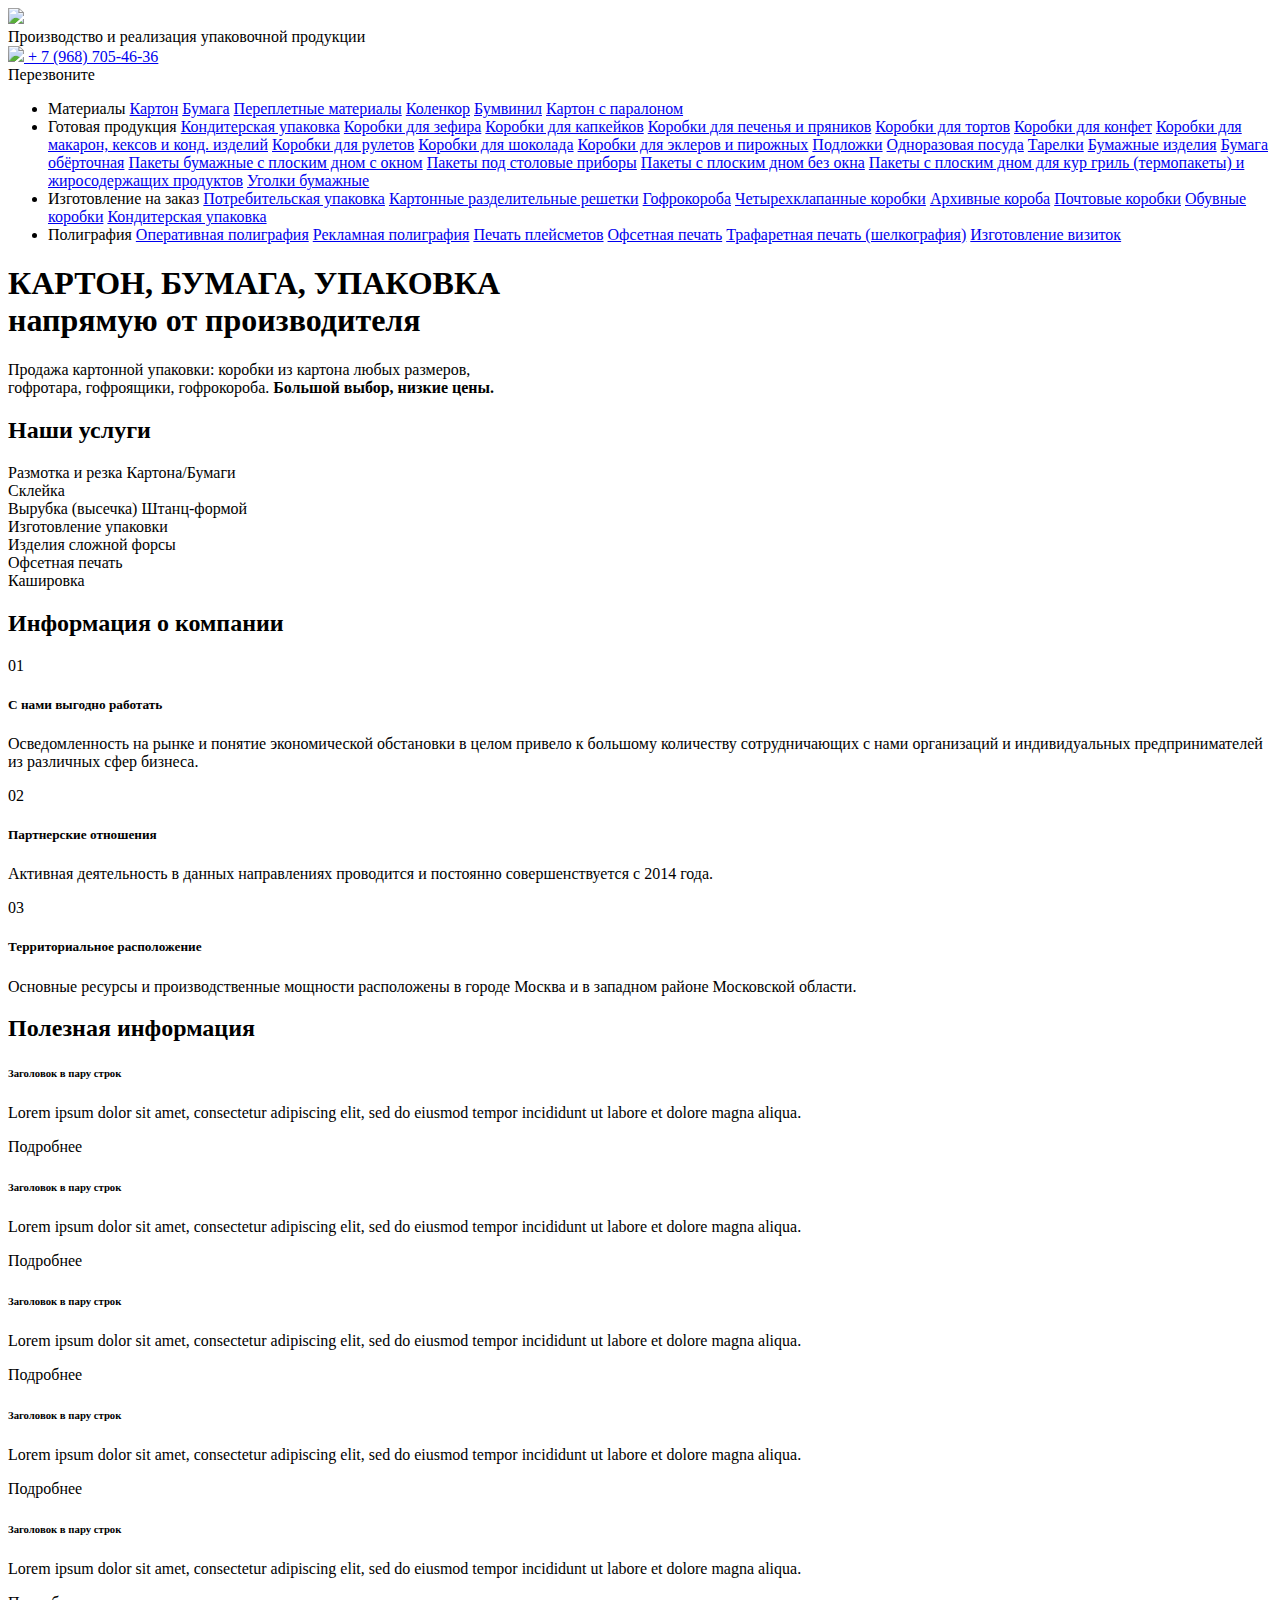
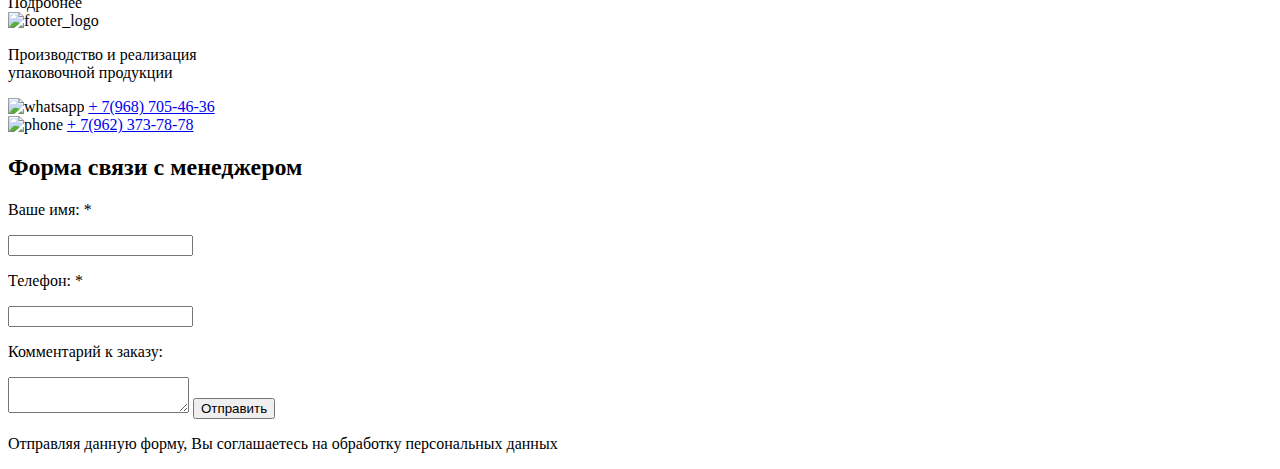
==== src/main/resources/templates/index.html @ d1f671bd "Merge remote-tracking branch 'origin/main' into main" ====
<!DOCTYPE html>
<html lang="en">
<head>
	<meta charset="UTF-8">
	<meta name="viewport" content="width=device-width, initial-scale=1.0">
	<meta name="description" content="Продажа картонной упаковки: коробки из картона любых размеров, гофротара, гофроящики, гофрокороба. Большой выбор, низкие цены.">
	<title>Картон, бумага, упаковка напрямую от производителя</title>
	<link rel="stylesheet" href="css/style.css">
	<link rel="shortcut icon" href="favicon.svg" type="image/x-icon">
	<link rel="icon" href="favicon.svg" type="image/x-icon">
	<link href="https://fonts.googleapis.com/css2?family=Roboto:wght@100;400;700&display=swap" rel="stylesheet">
</head>
<body>
<section class="main_page">
	<header>
		<div class="container flx">
			<div class="logo_box flx">
				<a href="/"><img src="images/logo.svg"></a>
				<div class="slogan">Производство и реализация упаковочной продукции</div>
			</div>
			<div class="burger">
			  <span></span>
			</div>
			<div class="head_contact flx">
				<a href="https://wa.me/+79687054636" class="wa_link">
					<div class="whatsapp_box flx">
						<img src="images/whatsapp.svg">
						<span>+ 7 (968) 705-46-36</span>
					</div>
				</a>
				</span>
				<span class="recall open_pop" data-id="manager">Перезвоните</span>
			</div>
		</div>
	</header>
	<nav class="menu">
		<div class="container flx">
			<ul>
				<li class="has_sub">
					Материалы
					<span class="sub_menu">
						<span class="sub_item"><a href="/catalog">Картон</a></span>
						<span class="sub_item"><a href="/catalog">Бумага</a></span>
						<span class="sub_item has_under">
							<a href="/catalog">Переплетные материалы</a>
							<span class="under_menu">
								<span class="under_item"><a href="/product">Коленкор</a></span>
								<span class="under_item"><a href="/product">Бумвинил</a></span>
								<span class="under_item"><a href="/product">Картон с паралоном</a></span>
							</span>
						</span>
					</span>
				</li>
				<li class="has_sub">
					Готовая продукция
					<span class="sub_menu">
						<span class="sub_item has_under">
							<a href="/catalog">Кондитерская упаковка</a>
							<span class="under_menu">
								<span class="under_item"><a href="/product">Коробки для зефира</a></span>
								<span class="under_item"><a href="/product">Коробки для капкейков</a></span>
								<span class="under_item"><a href="/product">Коробки для печенья и пряников</a></span>
								<span class="under_item"><a href="/product">Коробки для тортов</a></span>
								<span class="under_item"><a href="/product">Коробки для конфет</a></span>
								<span class="under_item"><a href="/product">Коробки для макарон, кексов и конд. изделий</a></span>
								<span class="under_item"><a href="/product">Коробки для рулетов</a></span>
								<span class="under_item"><a href="/product">Коробки для шоколада</a></span>
								<span class="under_item"><a href="/product">Коробки для эклеров и пирожных</a></span>
								<span class="under_item"><a href="/product">Подложки</a></span>
							</span>
						</span>
						<span class="sub_item has_under">
							<a href="/catalog">Одноразовая посуда</a>
							<span class="under_menu">
								<span class="under_item"><a href="/product">Тарелки</a></span>
							</span>
						</span>
						<span class="sub_item has_under">
							<a href="/catalog">Бумажные изделия</a>
							<span class="under_menu">
								<span class="under_item"><a href="/product">Бумага обёрточная</a></span>
								<span class="under_item"><a href="/product">Пакеты бумажные с плоским дном с окном</a></span>
								<span class="under_item"><a href="/product">Пакеты под столовые приборы</a></span>
								<span class="under_item"><a href="/product">Пакеты с плоским дном без окна</a></span>
								<span class="under_item"><a href="/product">Пакеты с плоским дном для кур гриль (термопакеты) и жиросодержащих продуктов</a></span>
								<span class="under_item"><a href="/product">Уголки бумажные</a></span>
							</span>
						</span>
					</span>
				</li>
				<li class="has_sub">
					Изготовление на заказ
					<span class="sub_menu">
						<span class="sub_item"><a href="/product">Потребительская упаковка</a></span>
						<span class="sub_item"><a href="/product">Картонные разделительные решетки</a></span>
						<span class="sub_item has_under">
							<a href="/">Гофрокороба</a>
							<span class="under_menu">
								<span class="under_item"><a href="/product">Четырехклапанные коробки</a></span>
								<span class="under_item"><a href="/product">Архивные короба</a></span>
								<span class="under_item"><a href="/product">Почтовые коробки</a></span>
								<span class="under_item"><a href="/product">Обувные коробки</a></span>
							</span>
						</span>
						<span class="sub_item"><a href="/product">Кондитерская упаковка</a></span>
					</span>
				</li>
				<li class="has_sub">
					Полиграфия
					<span class="sub_menu">
						<span class="sub_item"><a href="/product">Оперативная полиграфия</a></span>
						<span class="sub_item"><a href="/product">Рекламная полиграфия</a></span>
						<span class="sub_item"><a href="/product">Печать плейсметов</a></span>
						<span class="sub_item"><a href="/product">Офсетная печать</a></span>
						<span class="sub_item"><a href="/product">Трафаретная печать (шелкография)</a></span>
						<span class="sub_item"><a href="/product">Изготовление визиток</a></span>
					</span>
				</li>
			</ul>
		</div>
	</nav>
	<div class="first_screen" >
		<div id="scene">
			<div class="green_grad" data-depth="0.05"></div>
			<div class="boxes bgi" data-depth="0.15"></div>
		</div>
		<div class="container">
			<h1>КАРТОН, БУМАГА, УПАКОВКА <br>напрямую от производителя</h1>
			<p>Продажа картонной упаковки: коробки из картона любых размеров, <br> гофротара, гофроящики, гофрокороба. <b>Большой выбор, низкие цены.</b></p>
		</div>
	</div>
</section>
<section class="serv_sec">
	<div class="container">
		<h2>Наши <b>услуги</b></h2>
		<div class="serv_list">
			<div class="item open_pop" id="razmotka">Размотка и резка Картона/Бумаги</div>
			<div class="item open_pop" id="skleika">Склейка</div>
			<div class="item open_pop" id="virubka">Вырубка (высечка) Штанц-формой</div>
			<div class="item open_pop" id="upakovka">Изготовление упаковки</div>
			<div class="item open_pop" id="izdelia">Изделия сложной форсы</div>
			<div class="item open_pop" id="offset">Офсетная печать</div>
			<div class="item open_pop" id="kashirovka">Кашировка</div>
		</div>
	</div>
</section>
<section class="info_sec">
	<div class="container">
		<h2>Информация <b>о компании</b></h2>
		<div class="num_list flx">
			<div class="item">
				<div class="num">01</div>
				<h5>С нами выгодно работать</h5>
				<p>Осведомленность на рынке и понятие экономической обстановки в целом привело к большому количеству сотрудничающих с нами организаций и индивидуальных предпринимателей из различных сфер бизнеса.</p>
			</div>
			<div class="item">
				<div class="num">02</div>
				<h5>Партнерские отношения</h5>
				<p>Активная деятельность в данных направлениях проводится и постоянно совершенствуется с 2014 года.</p>
			</div>
			<div class="item">
				<div class="num">03</div>
				<h5>Территориальное расположение</h5>
				<p>Основные ресурсы и производственные мощности расположены в городе Москва и в западном районе Московской области.</p>
			</div>
		</div>
	</div>
</section>
<section class="usefull">
	<div class="container">
		<h2>Полезная <b>информация</b></h2>
		<div class="blog_slider">
			<div class="item">
				<div class="post_bg" style="background-image: url(images/post_bg.jpg);">
					<h6>Заголовок в пару строк</h6>
				</div>
				<div class="post_text">
					<p>Lorem ipsum dolor sit amet, consectetur adipiscing elit, sed do eiusmod tempor incididunt ut labore et dolore magna aliqua.</p>
					<div class="btn black">Подробнее</div>
				</div>
			</div>
			<div class="item">
				<div class="post_bg" style="background-image: url(images/post_bg.jpg);">
					<h6>Заголовок в пару строк</h6>
				</div>
				<div class="post_text">
					<p>Lorem ipsum dolor sit amet, consectetur adipiscing elit, sed do eiusmod tempor incididunt ut labore et dolore magna aliqua.</p>
					<div class="btn black">Подробнее</div>
				</div>
			</div>
			<div class="item">
				<div class="post_bg" style="background-image: url(images/post_bg.jpg);">
					<h6>Заголовок в пару строк</h6>
				</div>
				<div class="post_text">
					<p>Lorem ipsum dolor sit amet, consectetur adipiscing elit, sed do eiusmod tempor incididunt ut labore et dolore magna aliqua.</p>
					<div class="btn black">Подробнее</div>
				</div>
			</div>
			<div class="item">
				<div class="post_bg" style="background-image: url(images/post_bg.jpg);">
					<h6>Заголовок в пару строк</h6>
				</div>
				<div class="post_text">
					<p>Lorem ipsum dolor sit amet, consectetur adipiscing elit, sed do eiusmod tempor incididunt ut labore et dolore magna aliqua.</p>
					<div class="btn black">Подробнее</div>
				</div>
			</div>
			<div class="item">
				<div class="post_bg" style="background-image: url(images/post_bg.jpg);">
					<h6>Заголовок в пару строк</h6>
				</div>
				<div class="post_text">
					<p>Lorem ipsum dolor sit amet, consectetur adipiscing elit, sed do eiusmod tempor incididunt ut labore et dolore magna aliqua.</p>
					<div class="btn black">Подробнее</div>
				</div>
			</div>
		</div>
	</div>
</section>
<footer>
	<div class="container flx">
		<div class="logo">
			<img src="images/footer_logo.svg" alt="footer_logo">
			<p>Производство и реализация <br>упаковочной продукции</p>
		</div>
		<div class="footer_phones">
			<div class="item">
				<img src="images/footer_whatsapp.svg" alt="whatsapp">
				<a href="https://wa.me/+79687054636">+ 7(968) 705-46-36</a>
			</div>
			<div class="item">
				<img src="images/footer_phone.svg" alt="phone">
				<a href="tel:+7(962)373-78-78">+ 7(962) 373-78-78</a>
			</div>
		</div>
	</div>
</footer>
<div class="popup_box" id="manager">
	<div class="popup">
		<div class="close_popup"></div>
		<form>
			<h2>Форма связи с менеджером</h2>
			<p>Ваше имя: <span class="red">*</span></p>
			<input type="text" name="user_name" required>
			<p>Телефон: <span class="red">*</span></p>
			<input type="tel" name="user_phone" required>
			<p>Комментарий к заказу:</p>
			<textarea></textarea>
			<button class="btn">Отправить</button>
			<p class="grey">Отправляя данную форму, Вы соглашаетесь на обработку персональных данных</p>
		</form>
	</div>
</div>
<script src="js/main.js"></script>
<script>
	var ww = $(window).width();
	if(ww > 1024){
		var scene = document.getElementById('scene');
		var parallaxInstance = new Parallax(scene);
	}
</script>
</body>
</html>
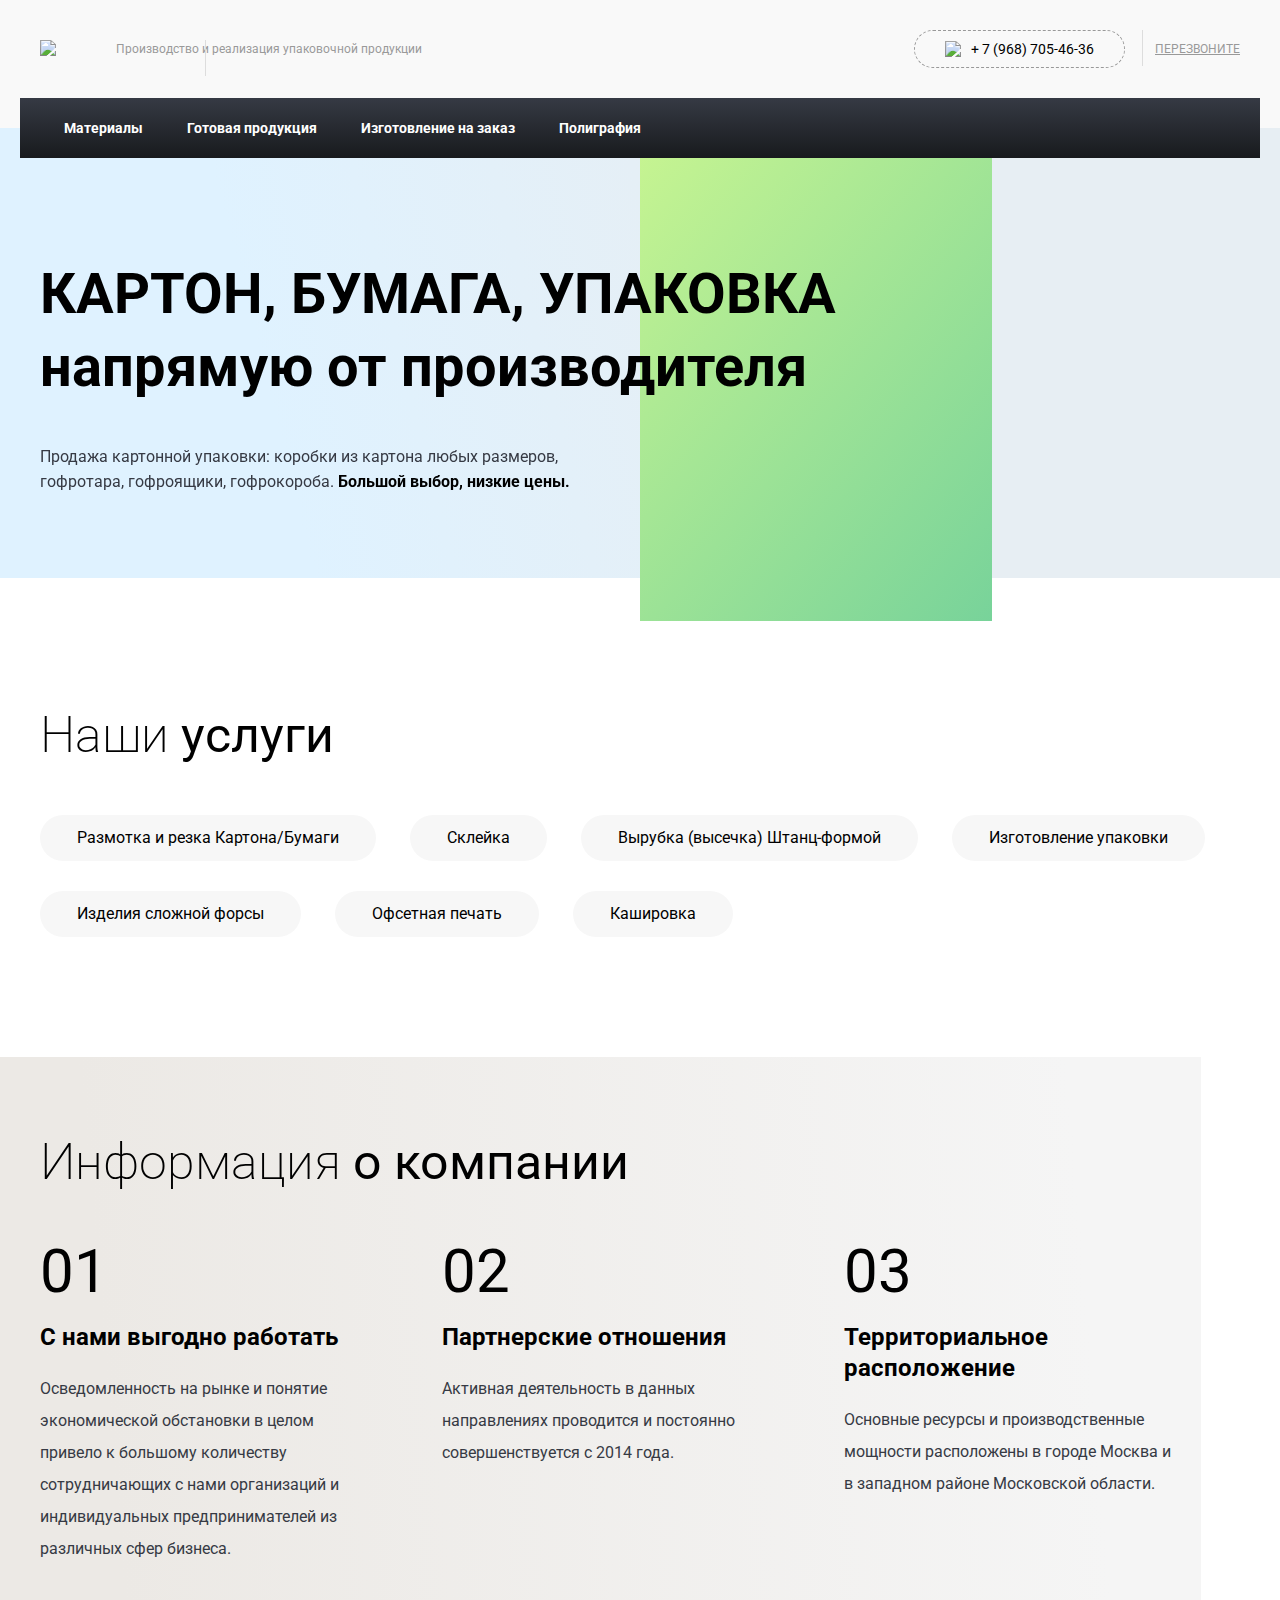
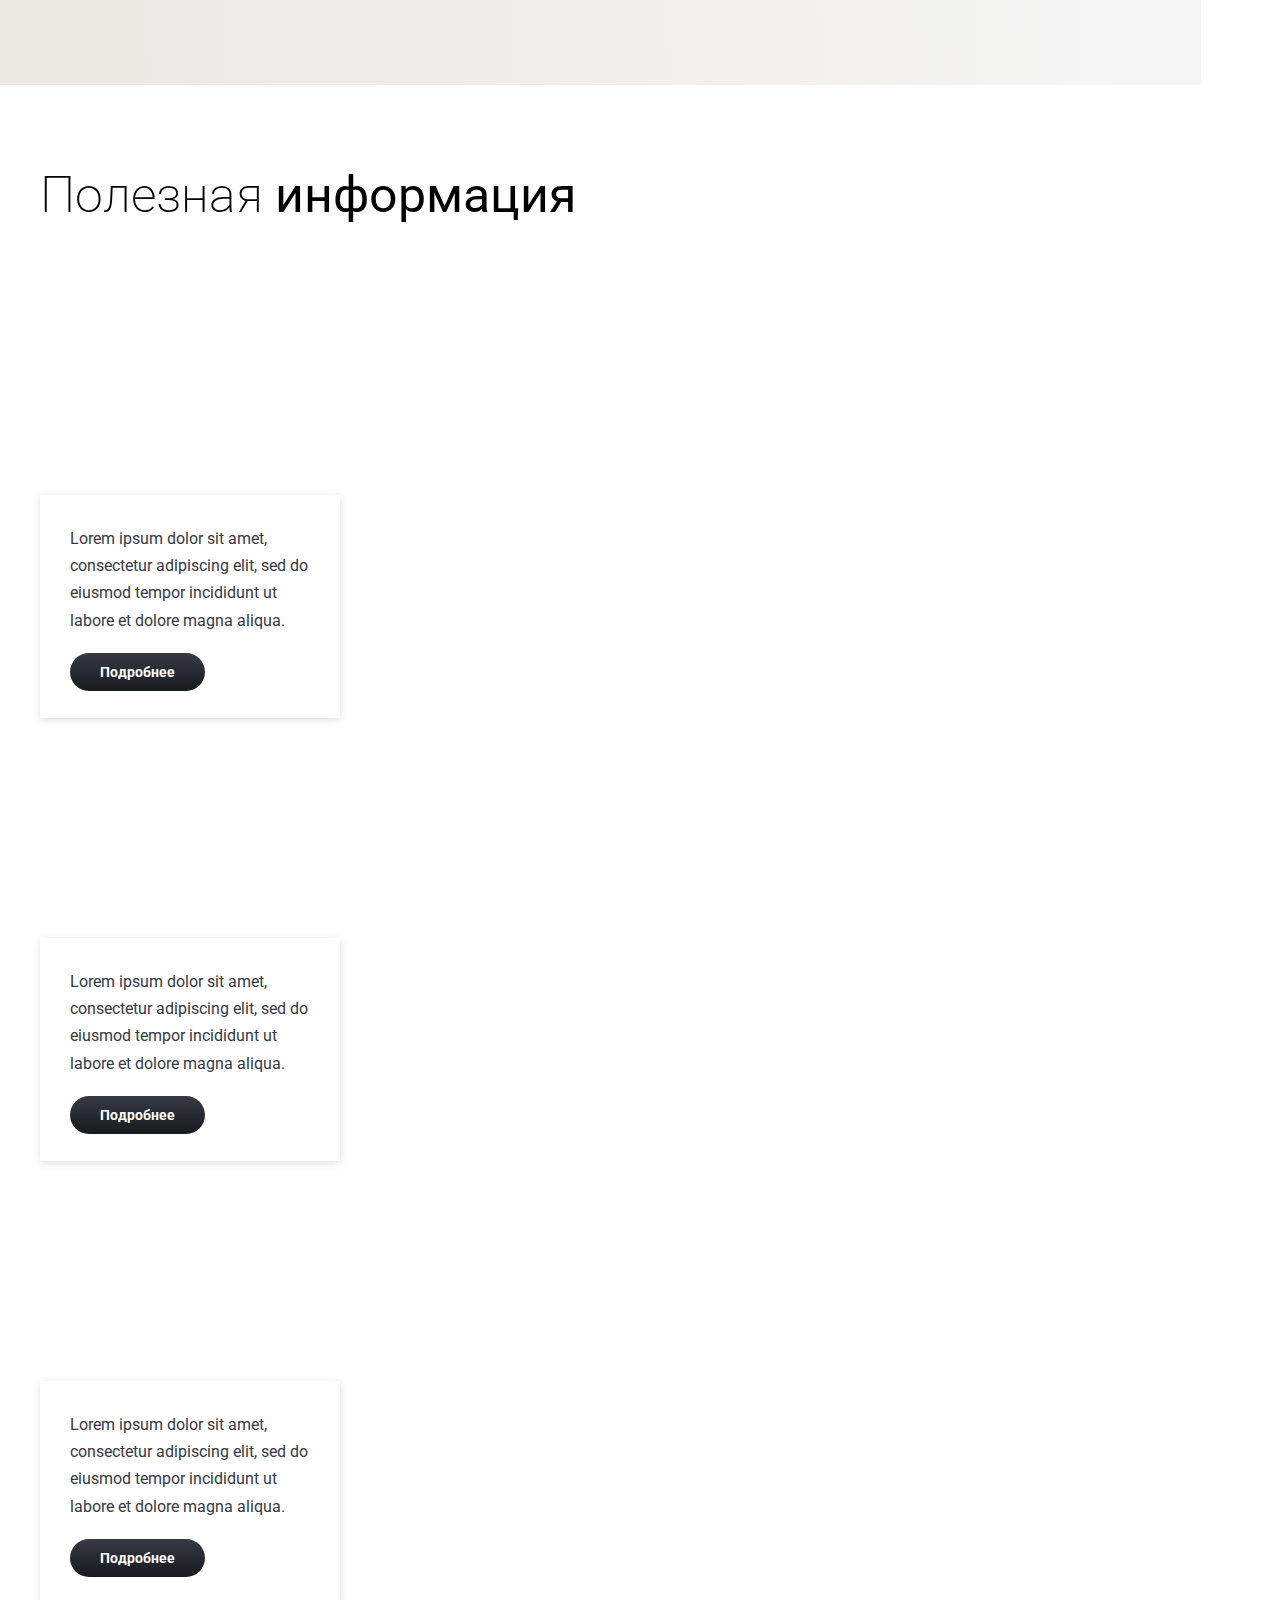
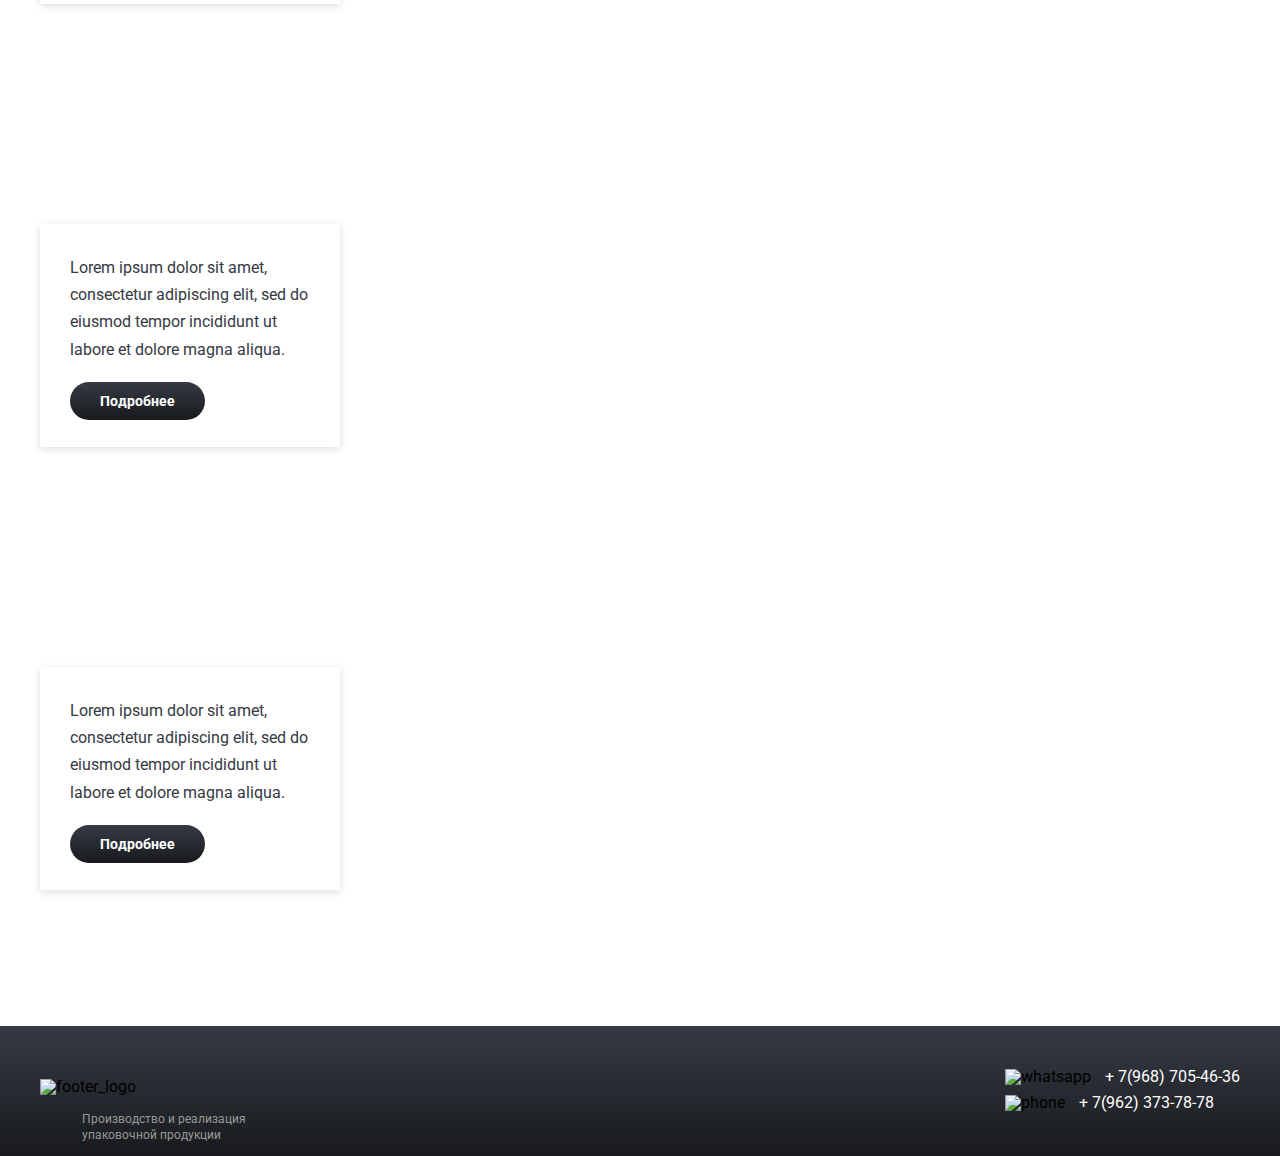
==== commit 3c286c8c: "Pre-Finish)" ====
--- a/src/main/resources/templates/index.html
+++ b/src/main/resources/templates/index.html
@@ -1,11 +1,11 @@
 <!DOCTYPE html>
-<html lang="en">
+<html lang="en" xmlns:th="http://www.thymeleaf.org">
 <head>
 	<meta charset="UTF-8">
 	<meta name="viewport" content="width=device-width, initial-scale=1.0">
 	<meta name="description" content="Продажа картонной упаковки: коробки из картона любых размеров, гофротара, гофроящики, гофрокороба. Большой выбор, низкие цены.">
 	<title>Картон, бумага, упаковка напрямую от производителя</title>
-	<link rel="stylesheet" href="css/style.css">
+	<link rel="stylesheet" href="../static/css/style.css" th:href="@{/css/style.css}">
 	<link rel="shortcut icon" href="favicon.svg" type="image/x-icon">
 	<link rel="icon" href="favicon.svg" type="image/x-icon">
 	<link href="https://fonts.googleapis.com/css2?family=Roboto:wght@100;400;700&display=swap" rel="stylesheet">
@@ -15,7 +15,7 @@
 	<header>
 		<div class="container flx">
 			<div class="logo_box flx">
-				<a href="/"><img src="images/logo.svg"></a>
+				<a href="/"><img src="../static/images/logo.svg"></a>
 				<div class="slogan">Производство и реализация упаковочной продукции</div>
 			</div>
 			<div class="burger">
@@ -24,7 +24,7 @@
 			<div class="head_contact flx">
 				<a href="https://wa.me/+79687054636" class="wa_link">
 					<div class="whatsapp_box flx">
-						<img src="images/whatsapp.svg">
+						<img src="../static/images/whatsapp.svg">
 						<span>+ 7 (968) 705-46-36</span>
 					</div>
 				</a>
@@ -39,14 +39,14 @@
 				<li class="has_sub">
 					Материалы
 					<span class="sub_menu">
-						<span class="sub_item"><a href="/catalog">Картон</a></span>
-						<span class="sub_item"><a href="/catalog">Бумага</a></span>
-						<span class="sub_item has_under">
-							<a href="/catalog">Переплетные материалы</a>
-							<span class="under_menu">
-								<span class="under_item"><a href="/product">Коленкор</a></span>
-								<span class="under_item"><a href="/product">Бумвинил</a></span>
-								<span class="under_item"><a href="/product">Картон с паралоном</a></span>
+						<span class="sub_item"><a href="/product/Картон">Картон</a></span>
+						<span class="sub_item"><a href="/product/Бумага">Бумага</a></span>
+						<span class="sub_item has_under">
+							<a href="/product/Переплетеные_материалы">Переплетные материалы</a>
+							<span class="under_menu">
+								<span class="under_item"><a href="/product/Переплетеные_материалы/Кленкор">Коленкор</a></span>
+								<span class="under_item"><a href="/product/Переплетеные_материалы/Бумвинил">Бумвинил</a></span>
+								<span class="under_item"><a href="/product/Переплетеные_материалы/Картон_с_паралоном">Картон с паралоном</a></span>
 							</span>
 						</span>
 					</span>
@@ -55,9 +55,9 @@
 					Готовая продукция
 					<span class="sub_menu">
 						<span class="sub_item has_under">
-							<a href="/catalog">Кондитерская упаковка</a>
-							<span class="under_menu">
-								<span class="under_item"><a href="/product">Коробки для зефира</a></span>
+							<a href="/product/Кондитерская_упаковка">Кондитерская упаковка</a>
+							<span class="under_menu">
+								<span class="under_item"><a href="/product/Кондитерская_упаковка/Коробки_для_зефира">Коробки для зефира</a></span>
 								<span class="under_item"><a href="/product">Коробки для капкейков</a></span>
 								<span class="under_item"><a href="/product">Коробки для печенья и пряников</a></span>
 								<span class="under_item"><a href="/product">Коробки для тортов</a></span>
@@ -252,7 +252,7 @@
 		</form>
 	</div>
 </div>
-<script src="js/main.js"></script>
+<script src="../static/js/main.js" th:src="@{/js/main.js}"></script>
 <script>
 	var ww = $(window).width();
 	if(ww > 1024){
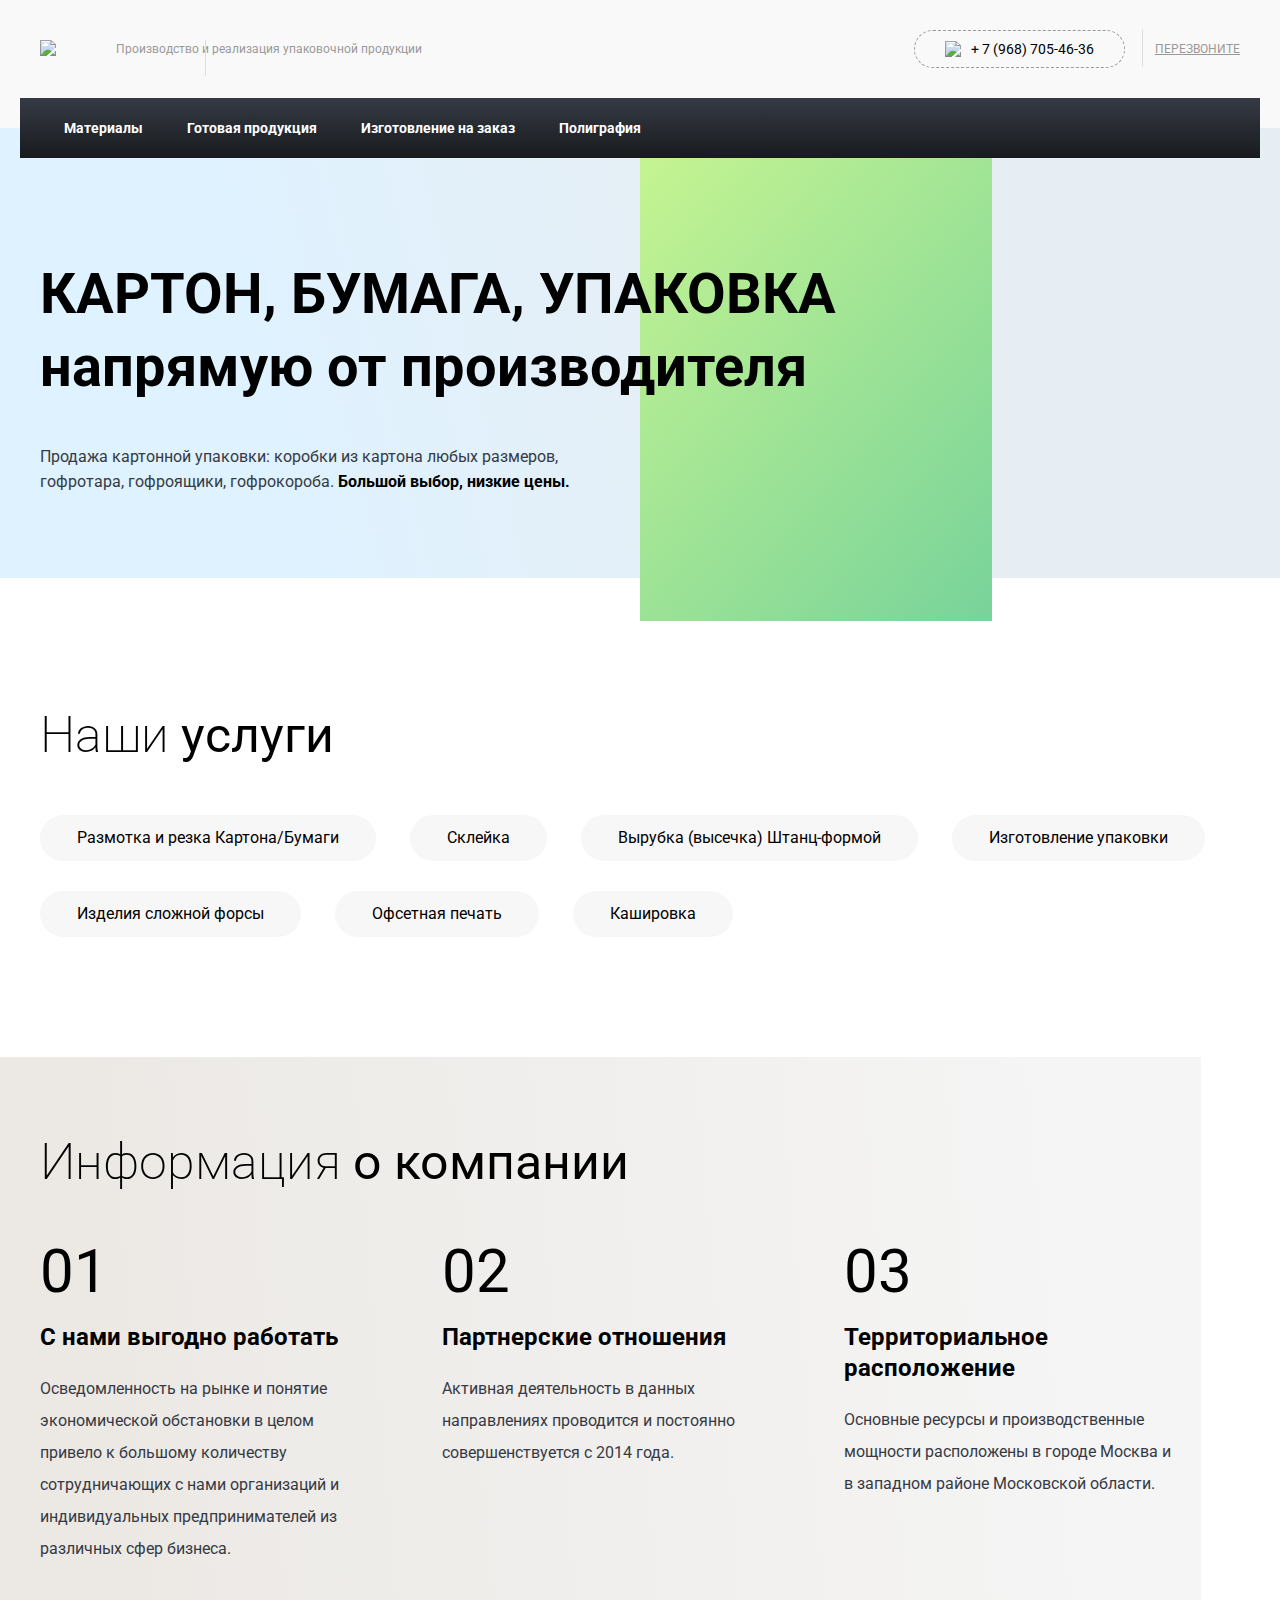
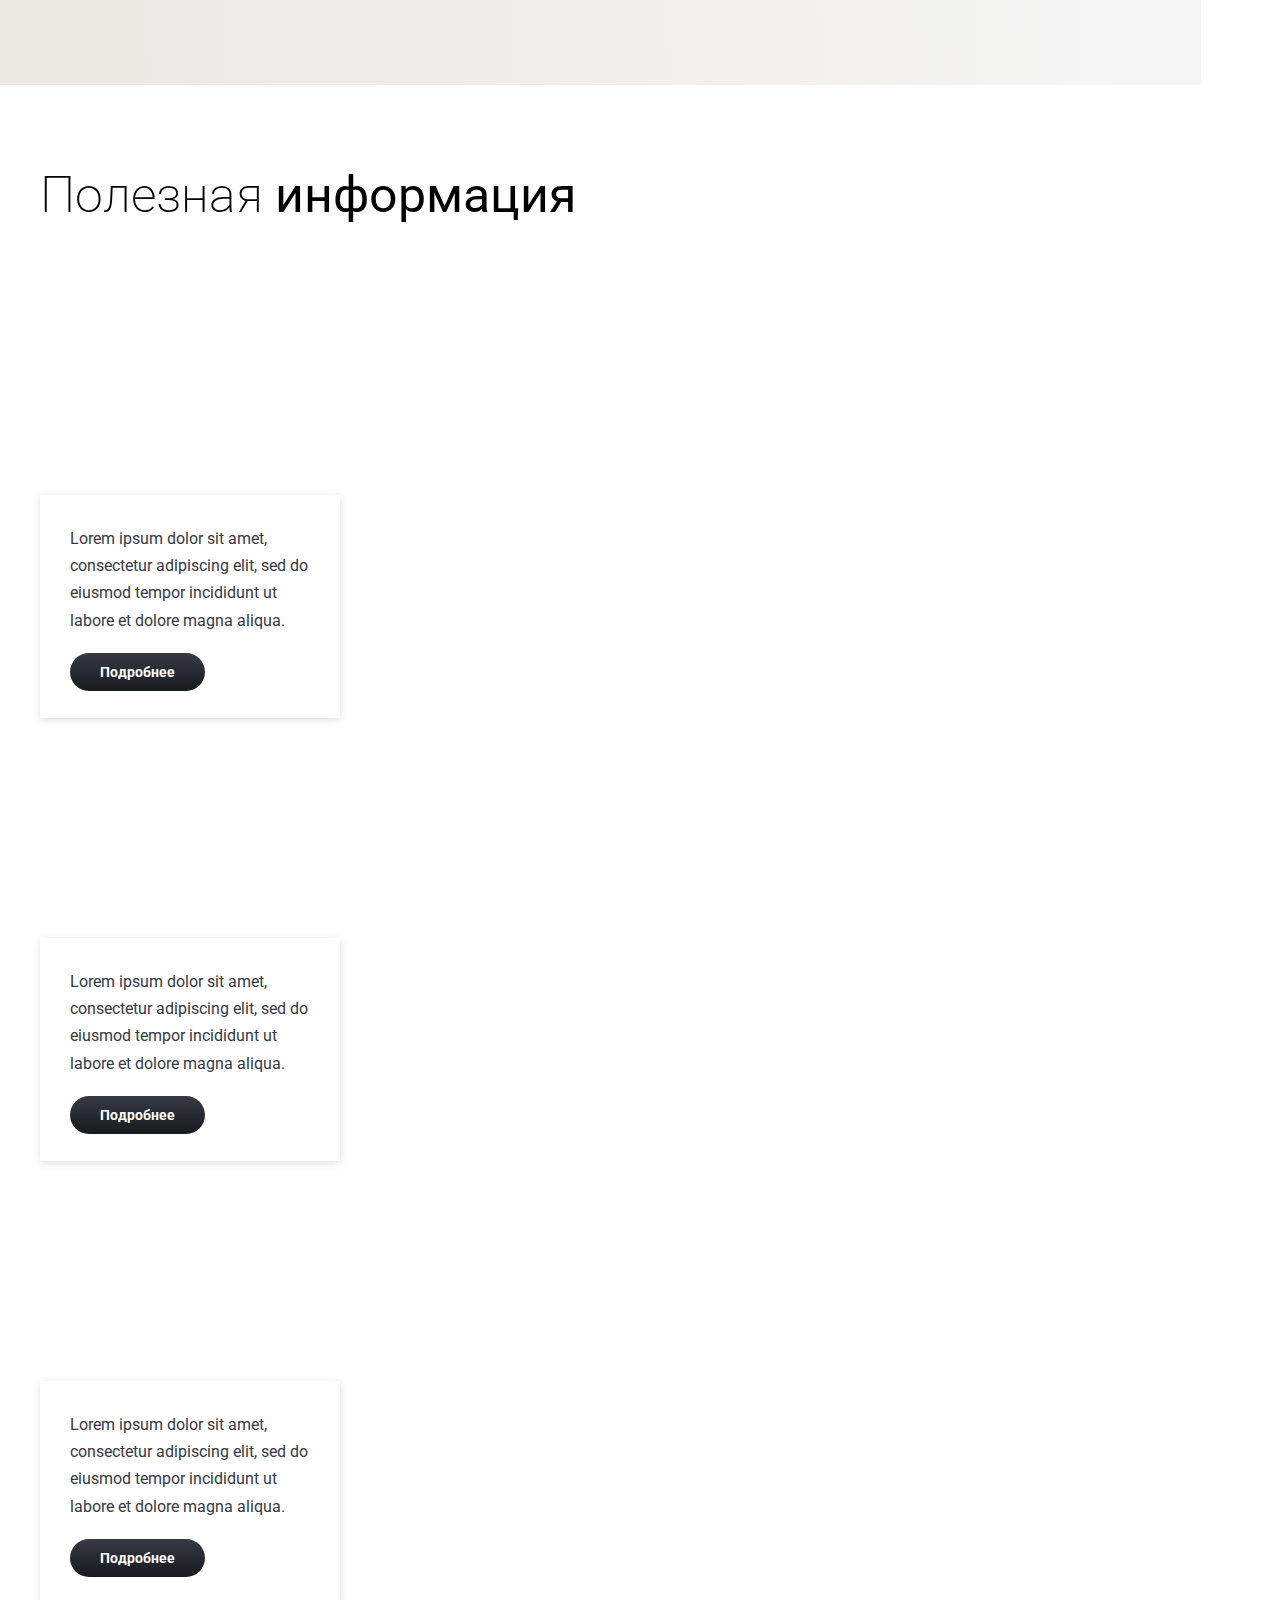
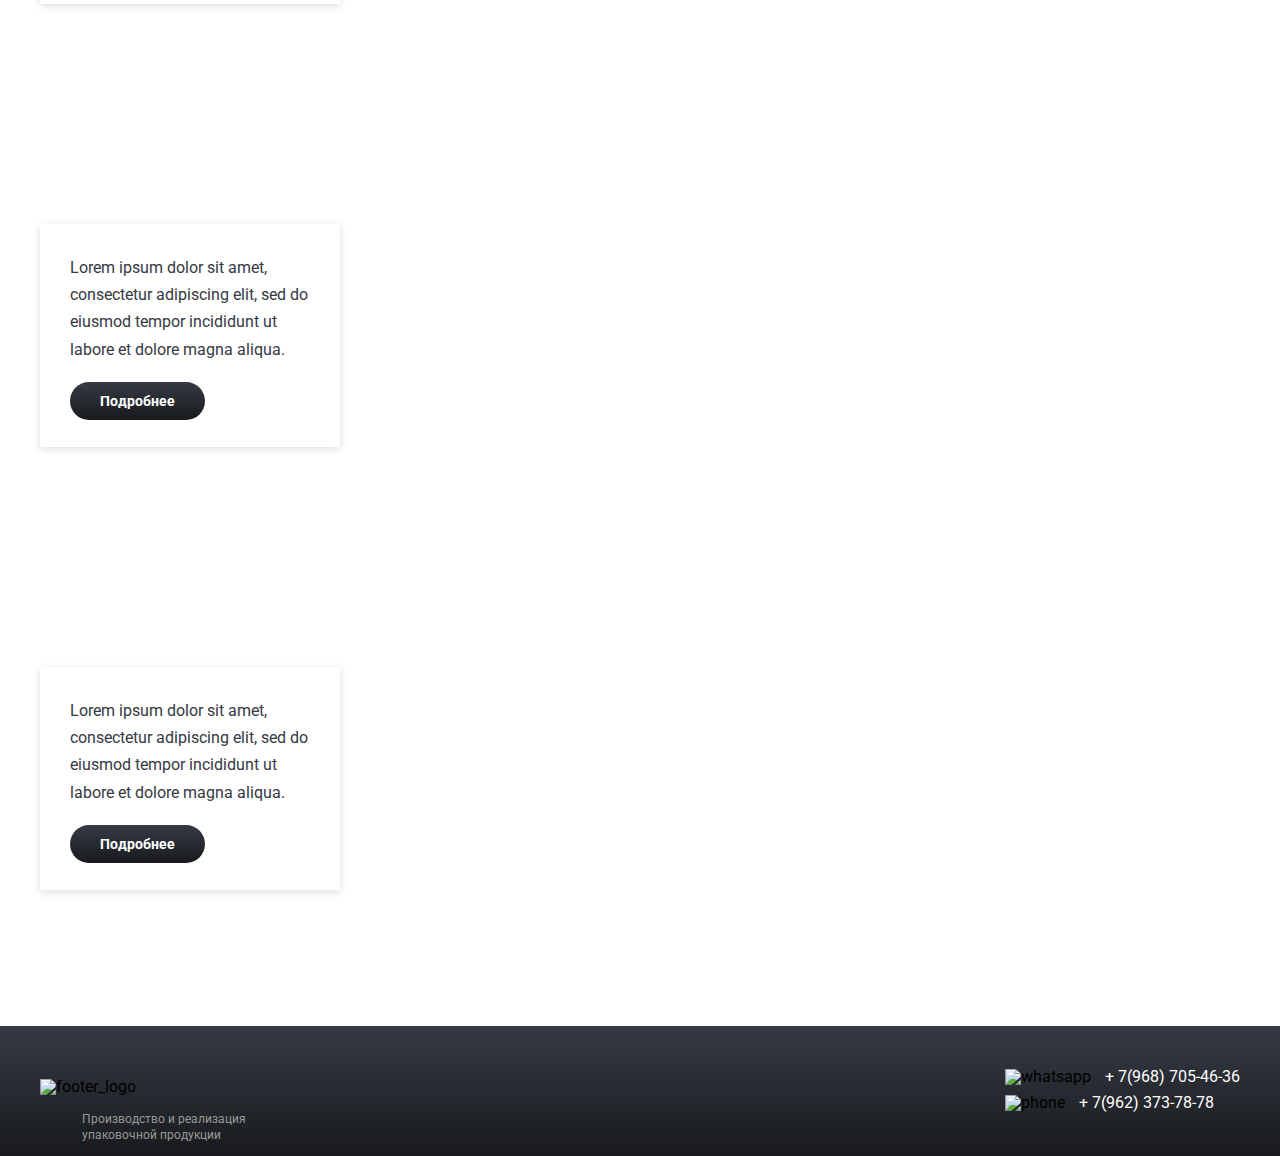
==== commit a46b180c: "Update js news" ====
--- a/src/main/resources/templates/index.html
+++ b/src/main/resources/templates/index.html
@@ -39,7 +39,7 @@
 				<li class="has_sub">
 					Материалы
 					<span class="sub_menu">
-						<span class="sub_item"><a href="/product/Картон">Картон</a></span>
+						<span class="sub_item"><a href="/categories/karton">Картон</a></span>
 						<span class="sub_item"><a href="/product/Бумага">Бумага</a></span>
 						<span class="sub_item has_under">
 							<a href="/product/Переплетеные_материалы">Переплетные материалы</a>
@@ -252,7 +252,8 @@
 		</form>
 	</div>
 </div>
-<script src="../static/js/main.js" th:src="@{/js/main.js}"></script>
+<script src="js/main.js"></script>
+<script src="js/jwt/news.js"></script>
 <script>
 	var ww = $(window).width();
 	if(ww > 1024){
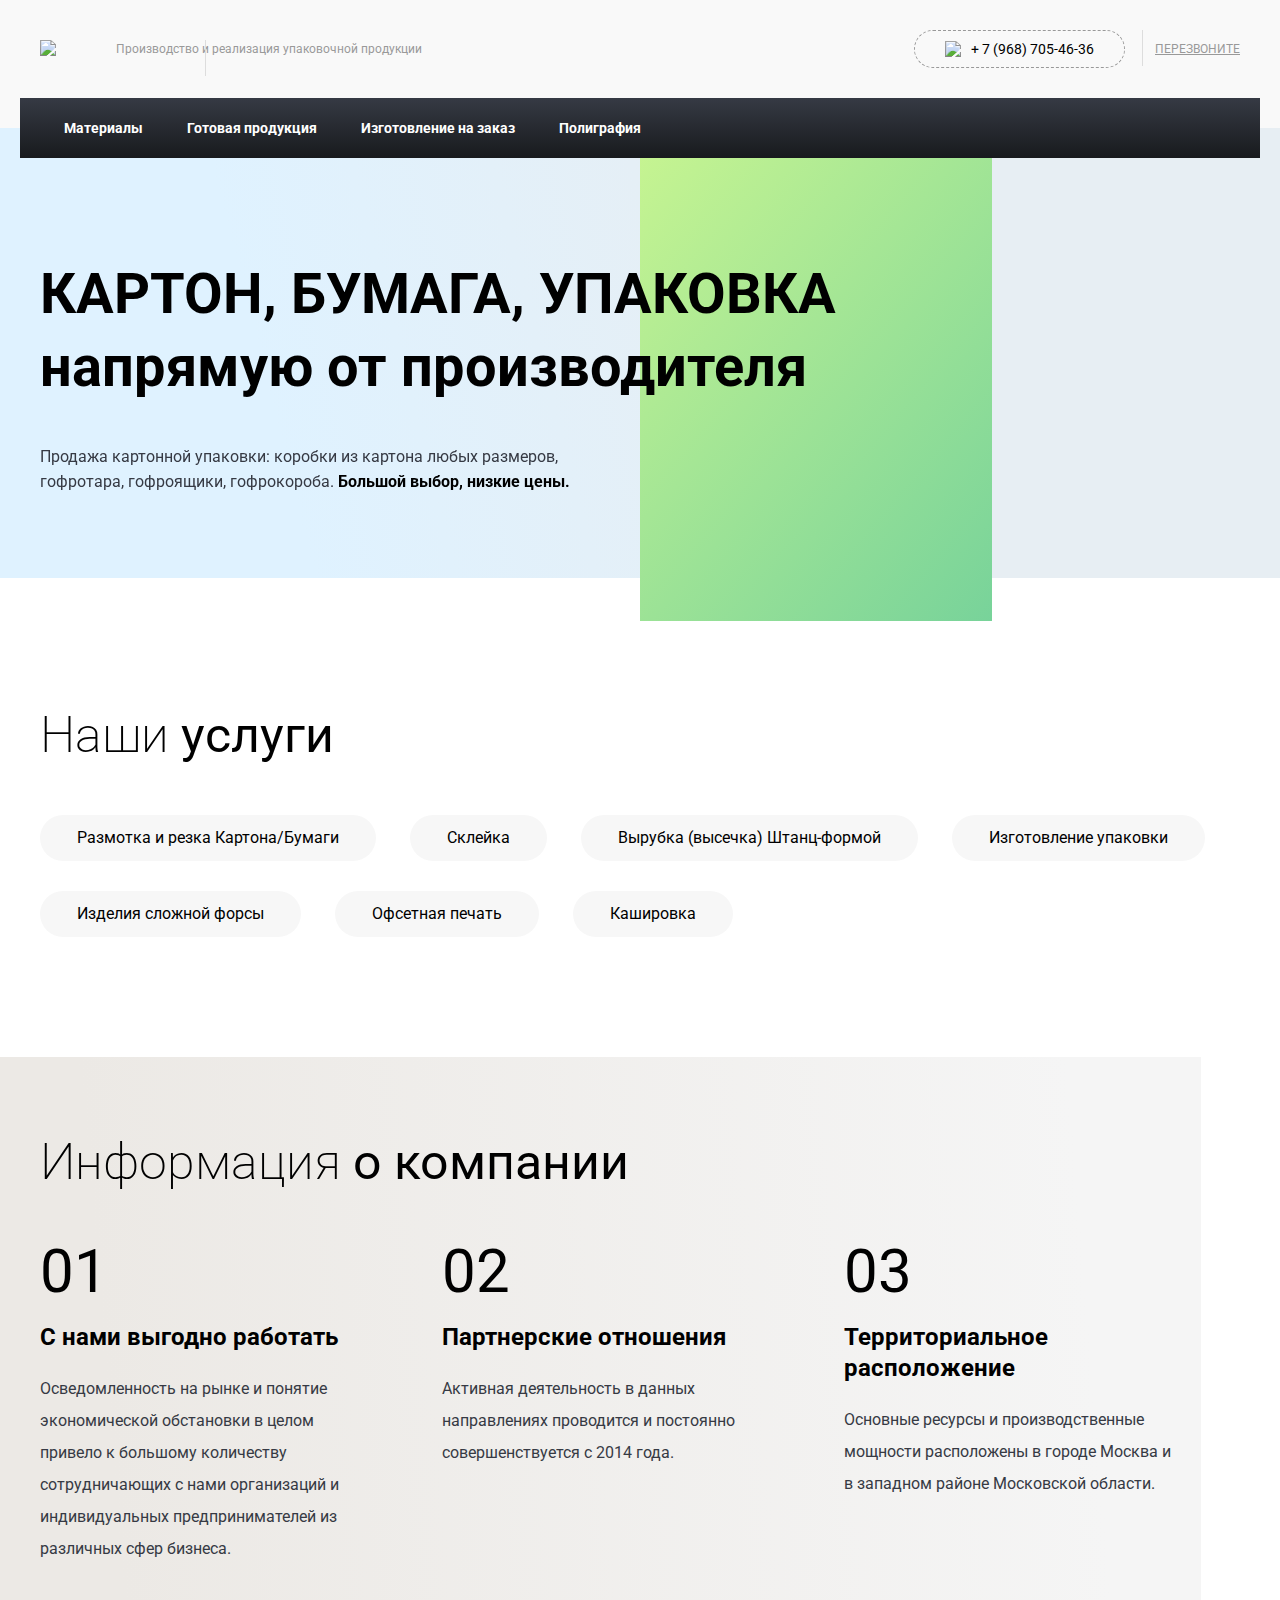
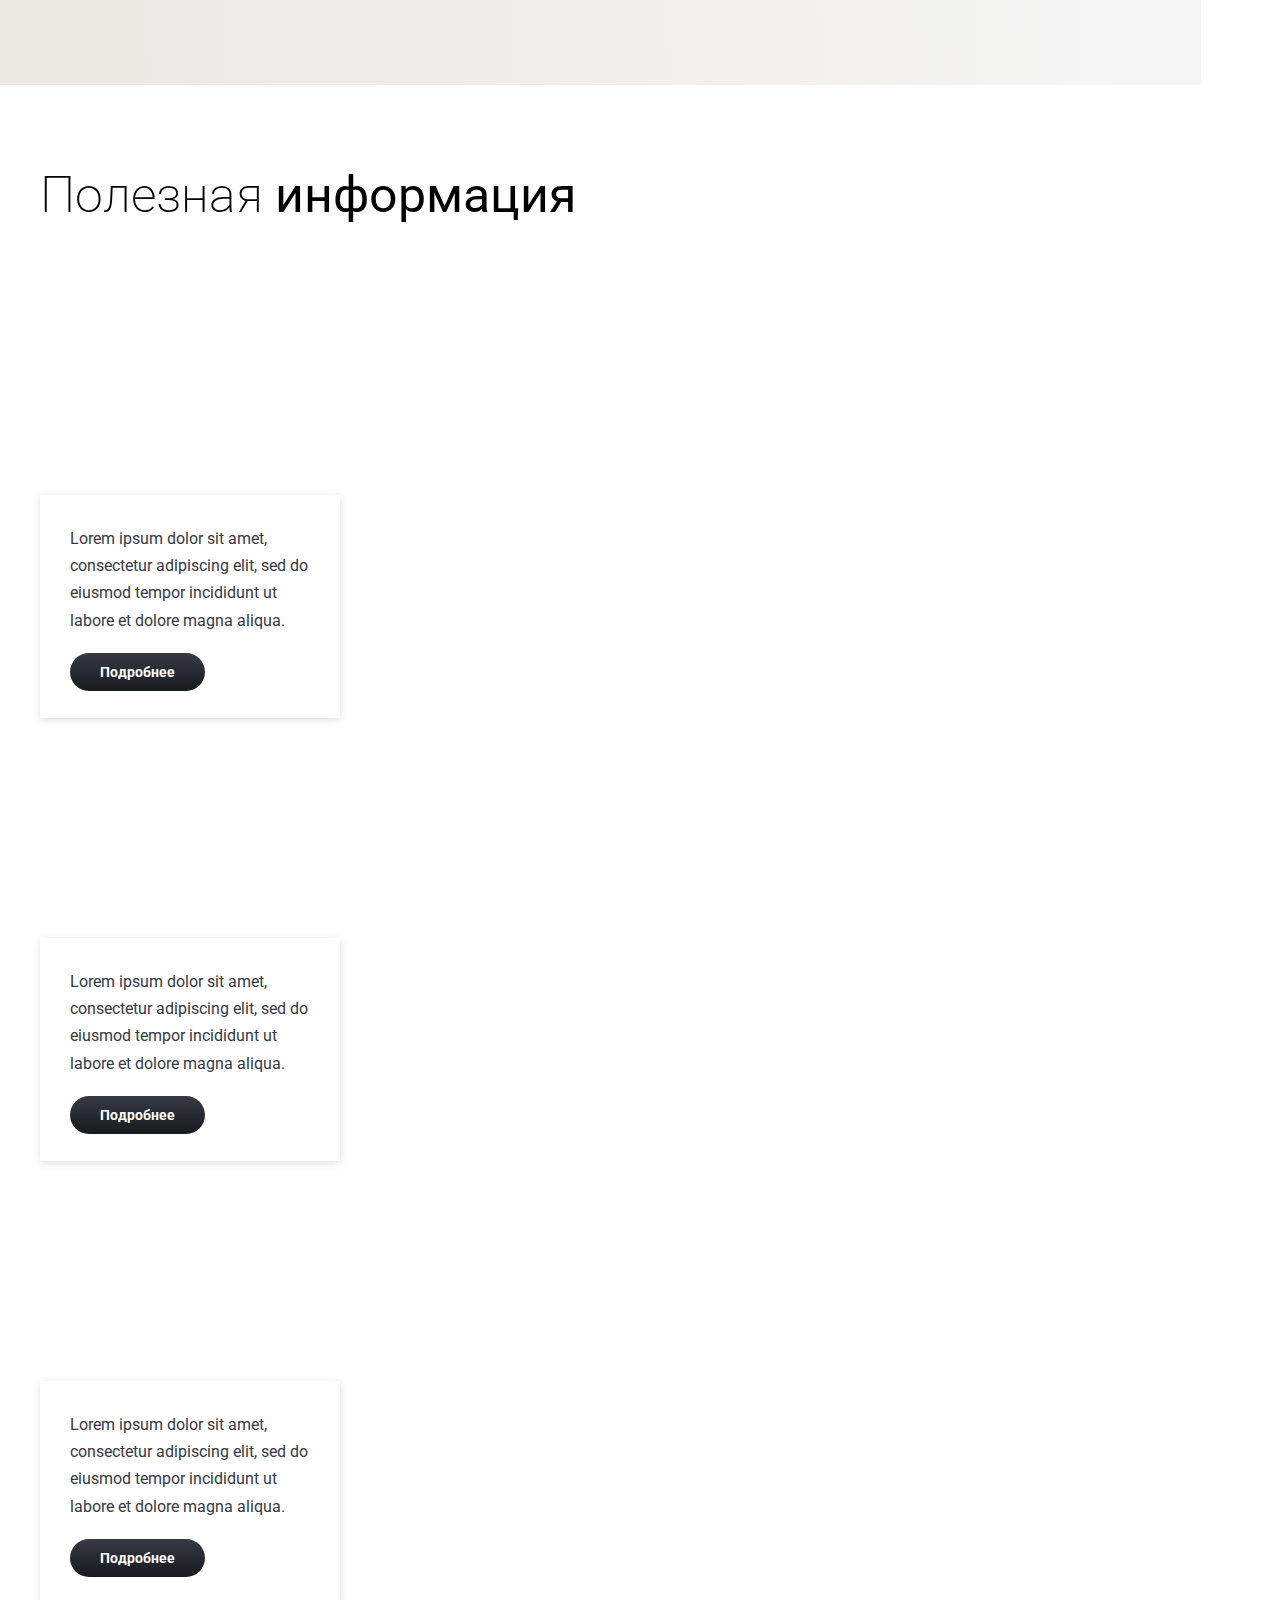
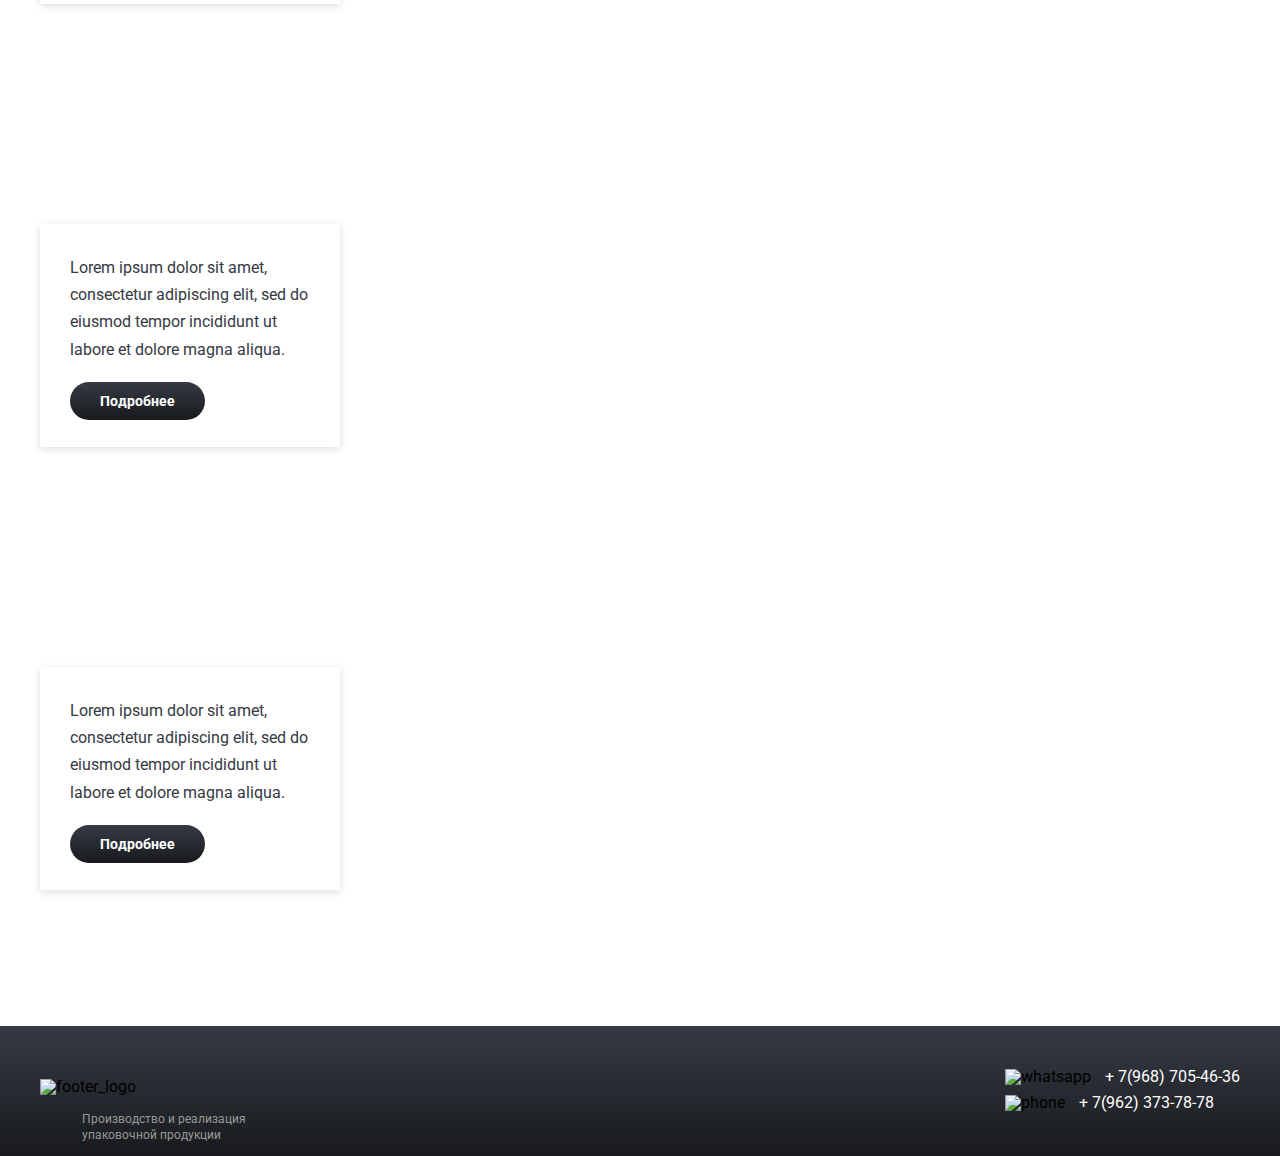
==== commit 4f43599e: "Update js news" ====
--- a/src/main/resources/templates/index.html
+++ b/src/main/resources/templates/index.html
@@ -1,11 +1,11 @@
 <!DOCTYPE html>
-<html lang="en" xmlns:th="http://www.thymeleaf.org">
+<html lang="en" >
 <head>
 	<meta charset="UTF-8">
 	<meta name="viewport" content="width=device-width, initial-scale=1.0">
 	<meta name="description" content="Продажа картонной упаковки: коробки из картона любых размеров, гофротара, гофроящики, гофрокороба. Большой выбор, низкие цены.">
 	<title>Картон, бумага, упаковка напрямую от производителя</title>
-	<link rel="stylesheet" href="../static/css/style.css" th:href="@{/css/style.css}">
+	<link rel="stylesheet" href="../static/css/style.css" >
 	<link rel="shortcut icon" href="favicon.svg" type="image/x-icon">
 	<link rel="icon" href="favicon.svg" type="image/x-icon">
 	<link href="https://fonts.googleapis.com/css2?family=Roboto:wght@100;400;700&display=swap" rel="stylesheet">
@@ -171,43 +171,43 @@
 		<h2>Полезная <b>информация</b></h2>
 		<div class="blog_slider">
 			<div class="item">
-				<div class="post_bg" style="background-image: url(images/post_bg.jpg);">
-					<h6>Заголовок в пару строк</h6>
-				</div>
-				<div class="post_text">
-					<p>Lorem ipsum dolor sit amet, consectetur adipiscing elit, sed do eiusmod tempor incididunt ut labore et dolore magna aliqua.</p>
-					<div class="btn black">Подробнее</div>
-				</div>
-			</div>
-			<div class="item">
-				<div class="post_bg" style="background-image: url(images/post_bg.jpg);">
-					<h6>Заголовок в пару строк</h6>
-				</div>
-				<div class="post_text">
-					<p>Lorem ipsum dolor sit amet, consectetur adipiscing elit, sed do eiusmod tempor incididunt ut labore et dolore magna aliqua.</p>
-					<div class="btn black">Подробнее</div>
-				</div>
-			</div>
-			<div class="item">
-				<div class="post_bg" style="background-image: url(images/post_bg.jpg);">
-					<h6>Заголовок в пару строк</h6>
-				</div>
-				<div class="post_text">
-					<p>Lorem ipsum dolor sit amet, consectetur adipiscing elit, sed do eiusmod tempor incididunt ut labore et dolore magna aliqua.</p>
-					<div class="btn black">Подробнее</div>
-				</div>
-			</div>
-			<div class="item">
-				<div class="post_bg" style="background-image: url(images/post_bg.jpg);">
-					<h6>Заголовок в пару строк</h6>
-				</div>
-				<div class="post_text">
-					<p>Lorem ipsum dolor sit amet, consectetur adipiscing elit, sed do eiusmod tempor incididunt ut labore et dolore magna aliqua.</p>
-					<div class="btn black">Подробнее</div>
-				</div>
-			</div>
-			<div class="item">
-				<div class="post_bg" style="background-image: url(images/post_bg.jpg);">
+				<div class="post_bg" style="background-image: url(../static/images/post_bg.jpg);">
+					<h6>Заголовок в пару строк</h6>
+				</div>
+				<div class="post_text">
+					<p>Lorem ipsum dolor sit amet, consectetur adipiscing elit, sed do eiusmod tempor incididunt ut labore et dolore magna aliqua.</p>
+					<div class="btn black">Подробнее</div>
+				</div>
+			</div>
+			<div class="item">
+				<div class="post_bg" style="background-image: url(../static/images/post_bg.jpg);">
+					<h6>Заголовок в пару строк</h6>
+				</div>
+				<div class="post_text">
+					<p>Lorem ipsum dolor sit amet, consectetur adipiscing elit, sed do eiusmod tempor incididunt ut labore et dolore magna aliqua.</p>
+					<div class="btn black">Подробнее</div>
+				</div>
+			</div>
+			<div class="item">
+				<div class="post_bg" style="background-image: url(../static/images/post_bg.jpg);">
+					<h6>Заголовок в пару строк</h6>
+				</div>
+				<div class="post_text">
+					<p>Lorem ipsum dolor sit amet, consectetur adipiscing elit, sed do eiusmod tempor incididunt ut labore et dolore magna aliqua.</p>
+					<div class="btn black">Подробнее</div>
+				</div>
+			</div>
+			<div class="item">
+				<div class="post_bg" style="background-image: url(../static/images/post_bg.jpg);">
+					<h6>Заголовок в пару строк</h6>
+				</div>
+				<div class="post_text">
+					<p>Lorem ipsum dolor sit amet, consectetur adipiscing elit, sed do eiusmod tempor incididunt ut labore et dolore magna aliqua.</p>
+					<div class="btn black">Подробнее</div>
+				</div>
+			</div>
+			<div class="item">
+				<div class="post_bg" style="background-image: url(../static/images/post_bg.jpg);">
 					<h6>Заголовок в пару строк</h6>
 				</div>
 				<div class="post_text">
@@ -221,16 +221,16 @@
 <footer>
 	<div class="container flx">
 		<div class="logo">
-			<img src="images/footer_logo.svg" alt="footer_logo">
+			<img src="../static/images/footer_logo.svg" alt="footer_logo">
 			<p>Производство и реализация <br>упаковочной продукции</p>
 		</div>
 		<div class="footer_phones">
 			<div class="item">
-				<img src="images/footer_whatsapp.svg" alt="whatsapp">
+				<img src="../static/images/footer_whatsapp.svg" alt="whatsapp">
 				<a href="https://wa.me/+79687054636">+ 7(968) 705-46-36</a>
 			</div>
 			<div class="item">
-				<img src="images/footer_phone.svg" alt="phone">
+				<img src="../static/images/footer_phone.svg" alt="phone">
 				<a href="tel:+7(962)373-78-78">+ 7(962) 373-78-78</a>
 			</div>
 		</div>
@@ -252,8 +252,8 @@
 		</form>
 	</div>
 </div>
-<script src="js/main.js"></script>
-<script src="js/jwt/news.js"></script>
+<script src="../static/js/main.js"></script>
+<script src="../static/js/jwt/news.js"></script>
 <script>
 	var ww = $(window).width();
 	if(ww > 1024){
--- a/src/main/resources/static/css/style.css
+++ b/src/main/resources/static/css/style.css
@@ -0,0 +1,1498 @@
+html, body, div, span, applet, object, iframe,
+h1, h2, h3, h4, h5, h6, p, blockquote, pre,
+a, abbr, acronym, address, big, cite, code,
+del, dfn, em, img, ins, kbd, q, s, samp,
+small, strike, strong, sub, sup, tt, var,
+b, u, i, center,
+dl, dt, dd, ol, ul, li,
+fieldset, form, label, legend,
+table, caption, tbody, tfoot, thead, tr, th, td,
+article, aside, canvas, details, embed, 
+figure, figcaption, footer, header, hgroup, 
+menu, nav, output, ruby, section, summary,
+time, mark, audio, video {
+	margin: 0;
+	padding: 0;
+	border: 0;
+	font-size: 100%;
+	vertical-align: baseline;
+}
+/* HTML5 display-role reset for older browsers */
+article, aside, details, figcaption, figure, 
+footer, header, hgroup, menu, nav, section {
+	display: block;
+}
+body {
+	line-height: 1;
+}
+ol, ul {
+	list-style: none;
+}
+blockquote, q {
+	quotes: none;
+}
+blockquote:before, blockquote:after,
+q:before, q:after {
+	content: '';
+	content: none;
+}
+table {
+	border-collapse: collapse;
+	border-spacing: 0;
+	width: 100%;
+}
+*{
+	color: #000;
+	outline: none;
+	box-sizing: border-box;
+	font-family: 'Roboto', sans-serif;
+}
+p{
+	font-size: 16px;
+	line-height: 1.4;
+	margin-bottom: 10px;
+	color: #363A44;
+}
+/* Slider */
+.slick-slider{
+    position: relative;
+    display: block;
+    box-sizing: border-box;
+    -webkit-user-select: none;
+       -moz-user-select: none;
+        -ms-user-select: none;
+            user-select: none;
+    -webkit-touch-callout: none;
+    -khtml-user-select: none;
+    -ms-touch-action: pan-y;
+        touch-action: pan-y;
+    -webkit-tap-highlight-color: transparent;
+}
+.slick-list{
+    position: relative;
+    display: block;
+    overflow: hidden;
+    margin: 0 -20px;
+    padding: 0 0 30px;
+}
+.slick-list:focus{
+    outline: none;
+}
+.slick-list.dragging{
+    cursor: pointer;
+    cursor: hand;
+}
+.slick-slider .slick-track,.slick-slider .slick-list{
+    -webkit-transform: translate3d(0, 0, 0);
+       -moz-transform: translate3d(0, 0, 0);
+        -ms-transform: translate3d(0, 0, 0);
+         -o-transform: translate3d(0, 0, 0);
+            transform: translate3d(0, 0, 0);
+}
+.slick-track{
+    position: relative;
+    top: 0;
+    left: 0;
+    display: block;
+    margin-left: auto;
+    margin-right: auto;
+}
+.slick-track:before,.slick-track:after{
+    display: table;
+    content: '';
+}
+.slick-track:after{
+    clear: both;
+}
+.slick-loading .slick-track{
+    visibility: hidden;
+}
+.slick-slide{
+    display: none;
+    float: left;
+    margin: 0 20px;
+    height: 100%;
+    min-height: 1px;
+}
+[dir='rtl'] .slick-slide{
+    float: right;
+}
+.slick-slide img{
+    display: block;
+}
+.slick-slide.slick-loading img{
+    display: none;
+}
+.slick-slide.dragging img{
+    pointer-events: none;
+}
+.slick-initialized .slick-slide{
+    display: block;
+}
+.slick-loading .slick-slide{
+    visibility: hidden;
+}
+.slick-vertical .slick-slide{
+    display: block;
+    height: auto;
+    border: 1px solid transparent;
+}
+.slick-arrow.slick-hidden {
+    display: none;
+}
+html{
+	overflow-y: overlay;
+}
+body,html{
+	height: 100%;
+}
+a{
+	text-decoration: none;
+}
+.bgi{
+	background-repeat: no-repeat;
+	background-size: contain;
+	background-position: center;
+}
+.flx{
+	display: flex;
+	flex-wrap: wrap;
+	align-items: center;
+	justify-content: space-between;
+}
+.container{
+	width: 100%;
+	margin: 0 auto;
+	max-width: 1240px;
+	padding: 0 20px;
+}
+.admin_login{
+	position: fixed;
+	left: 0;
+	top: 0;
+	width: 100%;
+	height: 100%;
+}
+.admin_login:before{
+	content: '';
+	position: absolute;
+	left: 0;
+	top: 0;
+	width: 100%;
+	height: 100%;
+	background-image: url(../images/logo.svg);
+	background-size: 85%;
+	background-position: center;
+	background-repeat: no-repeat;
+	opacity: 0.1;
+}
+.admin_login .adm_form{
+	position: absolute;
+	left: 50%;
+	top: 50%;
+	transform: translate(-50%,-50%);
+	width: 100%;
+	max-width: 422px;
+	background: linear-gradient(310.68deg, #78D39A 0%, #C8F591 100%);
+	box-shadow: 0px 0px 15px rgba(0, 0, 0, 0.3);
+	border-radius: 8px;
+	padding: 30px;
+	z-index: 2;
+}
+.admin_login .adm_form > img{
+	position: absolute;
+	left: 50%;
+	top: -60px;
+	transform: translateX(-50%);
+}
+.admin_login .adm_form h4{
+	color: #363A44;
+	font-size: 17px;
+	text-transform: uppercase;
+	text-align: center;
+	border-bottom: 1px solid #363A44;
+	padding-bottom: 15px;
+	margin-bottom: 15px;
+}
+form{
+	width: 100%;
+}
+input{
+	width: 100%;
+	height: 38px;
+	line-height: 38px;
+	font-size: 16px;
+	color: #363A44;
+	border: 1px solid #949eb6;
+	border-radius: 5px;
+	padding: 0 15px;
+}
+select{
+	width: 100%;
+	height: 38px;
+	line-height: 38px;
+	font-size: 16px;
+	color: #363A44;
+	border: 1px solid #949eb6;
+	border-radius: 5px;
+	padding: 0 15px;
+	background: #fff;
+}
+textarea{
+	width: 100%;
+	height: 100px;
+	line-height: 38px;
+	font-size: 16px;
+	color: #363A44;
+	border: 1px solid #949eb6;
+	border-radius: 5px;
+	padding: 0 15px;
+}
+.admin_login .adm_form form{
+	margin-bottom: 15px;
+}
+.admin_login .adm_form form p{
+	margin-bottom: 5px;
+	font-size: 12px;
+}
+.admin_login .adm_form form input{
+	margin-bottom: 15px;
+}
+.btn{
+	display: inline-block;
+	cursor: pointer;
+	width: 100%;
+	max-width: 200px;
+	min-width: 200px;
+	text-align: center;
+	color: #fff;
+	font-size: 14px;
+	padding: 0;
+	height: 38px;
+	line-height: 38px;
+	border-radius: 32px;
+	border: none;
+	font-weight: bold;
+	background: #FA5255;
+	padding: 0 30px;
+}
+.btn.black{
+	min-width: initial;
+	max-width: initial;
+	width: initial;
+	background: linear-gradient(180deg, #363A44 0%, #181A1D 100%);
+}
+.btn.black:hover{
+	background: #FA5255;
+	transform: translateY(0px);
+}
+.btn:hover{
+	transform: translateY(-2px);
+	box-shadow: 1px 1px 6px rgba(0, 0, 0, 0.3);
+}
+.btn:active{
+	transform: translateY(-1px);
+}
+input.error{
+	border: 1px solid red;
+}
+.admin_login .adm_form form button{
+	display: block;
+	margin: 20px auto 0;
+}
+.admin_page .head_container{
+	padding: 20px 0;
+	box-shadow: 1px 1px 6px rgba(0, 0, 0, 0.3);
+	margin-bottom: 20px;
+}
+.admin_page .logo{
+	text-align: center;
+}
+.admin_page .menu{
+	margin-top: 15px;
+	text-align: center;
+}
+.admin_page .menu span{
+	cursor: pointer;
+	display: inline-block;
+	margin: 0 15px;
+	color: #363A44;
+	font-size: 14px;
+	border-bottom: 1px solid transparent;
+	transition: all 0.2s ease;
+}
+.admin_page .menu span.active{
+	border-bottom: 1px solid #363A44;
+}
+.admin_page .menu span:hover{
+	border-bottom: 1px solid #363A44;
+}
+.adm_content{
+	display: none;
+	padding: 0 25px;
+}
+.adm_content.active{
+	display: block;
+}
+.h2{
+	font-weight: 300px;
+	font-size: 32px;
+	color: #363A44;
+	margin-bottom: 20px;
+}
+.admin_page .prod_head_wrap{
+	margin-bottom: 30px;
+}
+.admin_page .adm_content[data-id="posts"] table tr td:nth-child(4){
+	width: 50%;
+}
+.admin_page .prod_head_wrap form{
+	max-width: 445px;
+}
+.admin_page .prod_head_wrap form input{
+	max-width: 240px;
+	font-size: 14px;
+	border-radius: 32px;
+}
+.btn.add{
+	color: #363A44;
+	background: linear-gradient(310.68deg, #78D39A 0%, #C8F591 100%);
+}
+.admin_page .add{
+	margin-bottom: 30px;
+}
+.admin_page select{
+	margin-bottom: 20px;
+}
+.admin_page .prod_table{
+	margin-top: 30px;
+}
+.admin_page .prod_table table{
+	width: 100%;
+	font-size: 14px;
+}
+table thead tr{
+	border-top: 1px solid #a8afbf;
+	border-bottom: 1px solid #a8afbf;
+}
+table thead tr td{
+	vertical-align: middle;
+	padding: 10px 10px 10px;
+}
+table tbody tr{
+	padding: 5px 0;
+}
+table tbody tr:nth-child(odd){
+	background-color: #f9f9f9;
+}
+table td{
+	line-height: 1.4;
+}
+table tbody td{
+	vertical-align: middle;
+	padding: 15px 10px 10px;
+}
+table tbody tr:last-child{
+	border-bottom: 1px solid #a8afbf;
+}
+.admin_page .prod_table table tbody td:nth-child(3){
+	color: #0073aa;
+}
+.admin_page .prod_table table tbody td:nth-child(3){
+
+}
+.admin_page .prod_table table tbody td:nth-child(6){
+	width: 10%;
+}
+table .prod_img{
+	max-width: 40px;
+}
+label{
+	position: relative;
+	display: flex;
+	align-items: center;
+	cursor: pointer;
+}
+label input[type='checkbox'], label input[type='file']{
+	position: absolute;
+	opacity: 0;
+}
+label input[type='file'] + span{
+
+}
+label input[type='checkbox'] + span{
+	display: inline-block;
+	width: 17px;
+	height: 17px;
+	border: 1px solid #363A44;
+	border-radius: 3px;
+}
+label input[type='checkbox']:checked + span{
+	background-repeat: no-repeat;
+	background-position: center;
+	background-size: contain;
+	background-image: url(../images/checked.svg);
+}
+.btn.edit{
+	color: #363A44;
+	background: linear-gradient(255.96deg, #E7EEF3 37.02%, #DFF2FF 77.43%);
+}
+.admin_page .pagination{
+	margin-top: 30px;
+	padding-bottom: 50px;
+}
+.pagination{
+	justify-content: center;
+}
+.pagination .item{
+	width: 30px;
+	height: 30px;
+	line-height: 30px;
+	text-align: center;
+	font-size: 13px;
+	color: #363A44;
+	border-radius: 3px;
+	border: 1px solid #363A44;
+	margin: 0 7px;
+	cursor: pointer;
+}
+.pagination .item:hover{
+	transform: translateY(-2px);
+	box-shadow: 1px 1px 6px rgba(0, 0, 0, 0.3);
+}
+.pagination .item.active{
+	background-color: #FA5255;
+	color: #fff;
+	border: 1px solid #FA5255;
+}
+.admin_page .categories_box{
+	align-items: flex-start;
+}
+.admin_page .categories_box .add_category{
+	width: 100%;
+	max-width: 400px;
+}
+.admin_page .categories_box .add_category h3{
+	font-size: 26px;
+	margin-bottom: 15px;
+}
+.admin_page .categories_box .add_category form p{
+	margin-bottom: 5px;
+}
+.admin_page .categories_box .add_category form input{
+	margin-bottom: 15px;
+}
+.admin_page .categories_box .add_category form select{
+	margin-bottom: 15px;
+}
+.admin_page .categories_box .categories_list{
+	width: calc(100% - 430px);
+	padding-left: 30px;
+}
+.admin_page .categories_box .categories_list table{
+	margin-top: 20px;
+}
+.popup_box{
+	display: none;
+	position: fixed;
+	left: 0;
+	top: 0;
+	width: 100%;
+	height: 100%;
+	background-color: rgba(0,0,0,.5);
+	z-index: 999;
+}
+.popup_box .popup{
+	position: absolute;
+	left: 50%;
+	top: 50%;
+	width: 100%;
+	max-width: 500px;
+	border-radius: 5px;
+	background-color: #fff;
+	transform: translate(-50%,-50%);
+	padding: 15px 20px;
+	box-shadow: 1px 1px 6px rgba(0, 0, 0, 0.3);
+}
+.popup_box .popup p{
+	margin-bottom: 25px;
+}
+.popup_box .popup .close_popup{
+	position: absolute;
+	right: -20px;
+	top: -20px;
+	width: 14px;
+	height: 14px;
+	cursor: pointer;
+	background-repeat: no-repeat;
+	background-position: center;
+	background-size: contain;
+	background-image: url(../images/close.svg);
+}
+table tbody tr td:last-child{
+	cursor: pointer;
+	width: 13px;
+}
+.admin_page .order_table{
+	margin-top: 30px;
+}
+.admin_page .order_table select{
+	min-width: 150px;
+}
+table tbody tr.success{
+	background: rgba(0,255,0,.15);
+}
+table tbody tr.failed{
+	background: rgba(255,0,0,.15);
+}
+table tbody tr.pending{
+	background: rgba(255,159,0,.15);
+}
+table td a{
+	color: #32a3f4;
+}
+.adm_content[data-id="prod_page"] textarea{
+	margin-bottom: 20px;
+}
+.adm_content[data-id="prod_page"] form .btn.add, .adm_content[data-id="add_posts"] form .btn.add{
+	margin-bottom: 30px;
+}
+.adm_content[data-id="prod_page"] select{
+	margin-bottom: 20px;
+}
+.adm_content input{
+	margin-bottom: 20px;
+}
+.adm_content .current{
+	justify-content: flex-start;
+	margin-bottom: 20px;
+}
+.adm_content .current img{
+	max-width: 100px;
+}
+.adm_content .current img:first-of-type{
+	margin-right: 10px;
+	border: 1px solid #e9e9e9;
+	border-radius: 5px;
+}
+.adm_content .current img.delete{
+	margin-right: 20px;
+}
+header{
+	padding: 30px 0 60px;
+	background: #F9F9F9;
+}
+header .logo_box{
+	position: relative;
+}
+header .logo_box:before{
+	content: '';
+	position: absolute;
+	left: 165px;
+	top: 0;
+	width: 1px;
+	height: 36px;
+	background: #DDDDDD;
+}
+header .logo_box img{
+	margin-right: 60px;
+}
+header .logo_box .slogan{
+	font-size: 12px;
+	color: #999;
+}
+header .whatsapp_box{
+	padding: 10px 30px;
+	border: 1px dashed #999;
+	border-radius: 50px;
+	margin-right: 30px;
+	transition: all 0.2s ease;
+}
+header .wa_link:hover .whatsapp_box{
+	border: 1px solid #999;
+	background: #fafafa;
+	box-shadow: 1px 1px 5px rgba(0,0,0,.2);
+}
+header .whatsapp_box img{
+	margin-right: 10px;
+}
+header .whatsapp_box span{
+	font-size: 14px;
+}
+header .recall{
+	font-size: 12px;
+	color: #999;
+	text-transform: uppercase;
+	text-decoration: underline;
+	cursor: pointer;
+	transition: all 0.2s ease;
+}
+header .recall:hover{
+	color: #2495fe;
+}
+header .head_contact{
+	position: relative;
+}
+header .head_contact:before{
+	content: '';
+	right: 97px;
+	position: absolute;
+	top: 0;
+	width: 1px;
+	height: 36px;
+	background-color: #ddd;
+}
+nav.menu{
+	position: relative;
+	margin-top: -30px;
+	z-index: 99;
+}
+nav.menu .container{
+	padding: 0 24px;
+	height: 60px;
+	background: linear-gradient(180deg, #363A44 0%, #181A1D 100%);
+}
+nav.menu ul li{
+	display: inline-block;
+	padding: 0 20px;
+}
+nav.menu ul li.has_sub{
+	position: relative;
+	line-height: 60px;
+	color: #fff;
+	font-size: 14px;
+	font-weight: bold;
+	cursor: pointer;
+}
+nav.menu ul li.has_sub:hover{
+	color: #78D39A;
+}
+nav.menu ul li.has_sub.active{
+	color: #C8F591;
+}
+nav.menu ul li.has_sub:before{
+	position: absolute;
+	content: '';
+	right: 0px;
+	top: 29px;
+	width: 8px;
+	height: 5px;
+	background-image: url(../images/arrow_down.svg);
+	background-repeat: no-repeat;
+	background-size: contain;
+	background-position: center;
+}
+nav.menu ul li.has_sub.active:before{
+	transform: rotate(180deg);
+}
+nav.menu .sub_menu{
+	position: absolute;
+	left: 0;
+	top: 100%;
+	width: 100%;
+	max-width: 231px;
+	min-width: 231px;
+	background: #FFFFFF;
+	box-shadow: 0px 2px 8px rgba(0, 0, 0, 0.135216);
+	border-radius: 4px;
+	padding-bottom: 9px;
+	visibility: hidden;
+	opacity: 0;
+	transition: all 0.2s ease;
+}
+nav.menu ul li.has_sub:hover .sub_menu{
+	opacity: 1;
+	visibility: visible;
+}
+nav.menu .sub_menu .sub_item{
+	display: block;
+	width: 100%;
+	line-height: 1.3;
+	transition: all 0.2s ease;
+	font-size: 14px;
+	font-weight: 300;
+}
+nav.menu .sub_menu .sub_item:hover{
+	background-color: #F7F7F7;
+}
+nav.menu .sub_menu .sub_item.has_under{
+	position: relative;
+	background-image: url(../images/arrow_right.svg);
+	background-repeat: no-repeat;
+	background-position: 93% 14px;
+	background-size: initial;
+}
+nav.menu .sub_menu .sub_item.has_under .under_menu{
+	position: absolute;
+	left: 100%;
+	top: 0;
+	width: 100%;
+	max-width: 189px;
+	min-width: 189px;
+	background: #FFFFFF;
+	box-shadow: 0px 2px 8px rgba(0, 0, 0, 0.135216);
+	border-radius: 4px;
+	padding-bottom: 9px;
+	visibility: hidden;
+	opacity: 0;
+	transition: all 0.2s ease;
+}
+nav.menu .sub_menu .sub_item.has_under:hover .under_menu{
+	visibility: visible;
+	opacity: 1;
+}
+nav.menu .sub_menu .sub_item.has_under .under_menu .under_item{
+	display: block;
+	width: 100%;
+	line-height: 1.3;
+	transition: all 0.2s ease;
+}
+nav.menu .sub_menu .sub_item.has_under .under_menu .under_item:hover{
+	background-color: #F7F7F7;
+}
+.first_screen{
+	position: relative;
+	margin-top: -30px;
+	padding-top: 130px;
+	padding-bottom: 200px;
+	overflow: hidden;
+}
+.first_screen:before{
+	content: '';
+	position: absolute;
+	left: 0;
+	top: 0;
+	width: 100%;
+	height: 450px;
+	background: linear-gradient(255.96deg, #E7EEF3 37.02%, #DFF2FF 77.43%);
+}
+h1{
+	font-size: 56px;
+	font-weight: bold;
+	line-height: 1.3;
+	margin-bottom: 40px;
+}
+.first_screen p{
+	line-height: 1.6;
+}
+.first_screen .container{
+	position: relative;
+}
+.first_screen .green_grad{
+	position: absolute!important;
+	left: 50%!important;
+	width: 352px;
+	height: 493px;
+	background: linear-gradient(310.68deg, #78D39A 0%, #C8F591 100%);
+}
+.first_screen .boxes{
+	position: absolute!important;
+	left: 60%!important;
+	width: 668px;
+	height: 609px;
+	background-image: url(../images/boxes.png);
+}
+#scene{
+	position: absolute;
+	left: 0;
+	top: 0;
+	width: 100%;
+	height: 100%;
+	z-index: 0;
+}
+h2{
+	font-size: 50px;
+	line-height: 1.2;
+	margin-bottom: 50px;
+	font-weight: 200;
+}
+h1,h2,h3,h4,h5,h6,p,span,div, table{
+	font-family: 'Roboto', sans-serif;
+}
+.serv_sec{
+	padding-bottom: 90px;
+}
+.serv_list{
+
+}
+.serv_list .item{
+	background: #F7F7F7;
+	border-radius: 38px;
+	padding: 13px 35px;
+	margin-right: 30px;
+	margin-bottom: 30px;
+	cursor: pointer;
+	display: inline-block;
+	vertical-align: text-top;
+	transition: all 0.2s ease;
+	border: 2px solid transparent;
+}
+.serv_list .item:hover{
+	border: 2px solid #FA5255;
+	background: #fff;
+}
+.info_sec{
+	position: relative;
+	padding-top: 75px;
+	padding-bottom: 110px;
+	overflow: hidden;
+}
+.info_sec:before{
+	content: '';
+	position: absolute;
+	left: 0;
+	top: -5px;
+	z-index: 1;
+	width: 486px;
+	height: 543px;
+	background-image: url(../images/tk.svg);
+	background-repeat: no-repeat;
+	background-position: center;
+}
+.info_sec:after{
+	content: '';
+	position: absolute;
+	left: 0;
+	top: 0;
+	width: 1201px;
+	height: 640px;
+	background: linear-gradient(85.27deg, #ECE9E5 10.45%, #F5F5F5 89.32%);
+}
+.info_sec .container{
+	position: relative;
+	z-index: 3;
+}
+.info_sec .num_list{
+	align-items: flex-start;
+}
+.info_sec .num_list .item{
+	width: 33%;
+	padding-right: 60px;
+}
+.info_sec .num_list .num{
+	font-size: 60px;
+	margin-bottom: 20px;
+	text-transform: uppercase;
+}
+.info_sec .num_list h5{
+	font-size: 24px;
+	line-height: 1.3;
+	margin-bottom: 20px;
+}
+.info_sec .num_list p{
+	line-height: 2;
+}
+.usefull{
+	padding: 80px 0 136px;
+}
+.usefull .blog_slider{
+	position: relative;
+}
+.usefull .blog_slider .item{
+	max-width: 300px;
+}
+.usefull .blog_slider .slick-arrow{
+	position: absolute;
+	top: -73px;
+	border: none;
+	background: none;
+	cursor: pointer;
+	display: inline-block;
+	color: transparent;
+	background-repeat: no-repeat;
+	background-position: center;
+	background-size: contain;
+	width: 27px;
+	height: 27px;
+	z-index: 9;
+	opacity: 0.3;
+	transition: all 0.2s ease;
+}
+.usefull .blog_slider .slick-arrow:hover{
+	opacity: 1;
+}
+.usefull .blog_slider .slick-arrow.slick-prev{
+	background-image: url('../images/left_arrow.svg');
+	right: 45px;
+}
+.usefull .blog_slider .slick-arrow.slick-next{
+	right: 0;
+	background-image: url('../images/right_arrow.svg');
+}
+.usefull .blog_slider .item .post_bg{
+	position: relative;
+	height: 220px;
+}
+.usefull .blog_slider .item .post_bg:before{
+	position: absolute;
+	content: '';
+	left: 0;
+	bottom: 0;
+	height: 110px;
+	background: linear-gradient(360deg, rgba(0, 0, 0, 0.6) 0%, rgba(0, 0, 0, 0) 51.5%);
+}
+.usefull .blog_slider .item .post_bg h6{
+	position: absolute;
+	bottom: 20px;
+	left: 0;
+	width: 100%;
+	padding: 0 35px 0 30px;
+	color: #fff;
+	font-weight: bold;
+	font-size: 24px;
+	line-height: 1.3;
+}
+.usefull .blog_slider .item .post_text{
+	padding: 30px 30px 27px;
+	box-shadow: 0px 2px 8px rgba(0, 0, 0, 0.135216);
+}
+.usefull .blog_slider .item .post_text p{
+	line-height: 1.7;
+	margin-bottom: 20px;
+	max-height: 108px;
+	overflow: hidden;
+}
+footer{
+	padding: 43px 0 50px;
+	background: linear-gradient(180deg, #363A44 0%, #181A1D 100%);
+}
+footer .logo{
+	position: relative;
+}
+footer .logo p{
+	position: absolute;
+	left: 42px;
+	top: 33px;
+	font-size: 12px;
+	color: #999;
+	line-height: 1.3;
+	min-width: 170px;
+}
+footer a{
+	color: #fff;
+}
+footer .footer_phones{
+	margin-bottom: -15px;
+}
+footer .footer_phones .item{
+	margin-bottom: 10px;
+}
+footer .footer_phones img{
+	margin-right: 10px;
+}
+.burger{
+	display: none;
+}
+nav.menu .sub_menu .sub_item a{
+	display: block;
+	padding: 8px 11px 8px 20px;
+}
+
+
+/*Catalog page*/
+.catalog_page, .product_page{
+	position: relative;
+	margin-top: -30px;
+	padding-top: 60px;
+	margin-bottom: 110px;
+}
+.product_page{
+	padding-top: 60px;
+	margin-bottom: 60px;
+}
+.catalog_page:before, .product_page:before{
+	position: absolute;
+	content: '';
+	left: 0;
+	top: 0;
+	width: 100%;
+	height: 292px;
+	background: linear-gradient(255.96deg, #E7EEF3 37.02%, #DFF2FF 77.43%);	
+}
+.product_page:before{
+	height: 225px;
+}
+.catalog_page .container, .product_page .container{
+	position: relative;
+}
+.catalog_page h1{
+	font-size: 60px;
+	color: #000;
+	margin-bottom: 45px;
+}
+.catalog_list .cat_item{
+	position: relative;
+	display: inline-block;
+	vertical-align: text-top;
+	width: 287px;
+	height: 341px;
+	padding: 35px;
+	border: 5px solid transparent;
+	transition: all 0.2s ease;
+	background-repeat: no-repeat;
+	background-position: center;
+	background-size: cover;
+	cursor: pointer;
+	margin-right: 10px;
+	margin-bottom: 20px;
+}
+.catalog_list .cat_item:before{
+	position: absolute;
+	content: '';
+	top: 0;
+	left: 0;
+	width: 100%;
+	height: 200px;
+	background: linear-gradient(0deg, rgba(0, 0, 0, 0) 0%, rgba(0, 0, 0, .5) 100%);
+}
+.catalog_list .cat_item:hover{
+	border: 5px solid #fff;
+	box-shadow: 0px 2px 8px rgba(0, 0, 0, 0.135216);
+}
+.catalog_list .cat_item p{
+	font-size: 22px;
+	font-weight: 600;
+	color: #fff;
+	position: relative;
+	text-shadow: 1px 1px 1px rgba(0,0,0,.3);
+}
+
+
+/*Product page*/
+.product_page .container{
+	display: flex;
+	flex-wrap: wrap;
+	align-items: flex-start;
+	justify-content: flex-start;
+	max-width: 1280px;
+}
+.prod_img_box{
+	width: 460px;
+	padding: 20px;
+	background-color: #fff;
+	box-shadow: 0px 2px 8px rgba(0, 0, 0, 0.135216);
+	margin-right: 40px;
+}
+.prod_img_box .prod_img{
+	width: 100%;
+	height: 340px;
+	background-size: cover;
+}
+.prod_info_box h1{
+	font-weight: 300;
+}
+.prod_info_box h1 span{
+	font-weight: bold;
+	display: block;
+}
+.prod_info_box{
+	width: calc(100% - 500px);
+}
+.prod_info_box h6{
+	font-size: 20px;
+	color: #999999;
+	margin-bottom: 15px;
+	margin-top: 25px;
+}
+.prod_info_box p{
+	font-size: 14px;
+	margin-bottom: 10px;
+}
+.prod_info_box .btn{
+	margin-top: 25px;
+}
+.param_table{
+	background: linear-gradient(85.27deg, #ECE9E5 10.45%, #F5F5F5 89.32%);
+	padding: 40px 0 50px;
+}
+.param_table .table{
+	border: 1px solid #d6d6d6;
+}
+.serv_sec.prod_page{
+	padding-top: 50px;
+	background: linear-gradient(255.96deg, #E7EEF3 37.02%, #DFF2FF 77.43%);
+}
+.table_wrap{
+	overflow-x: auto;
+}
+.popup_box .popup form p{
+	font-size: 12px;
+	margin-bottom: 5px;
+}
+.popup_box .popup form input{
+	margin-bottom: 10px;
+}
+.popup_box .popup form h2{
+	margin-bottom: 20px;
+	font-size: 28px;
+}
+.popup_box .popup form .btn{
+	display: block;
+	margin: 20px auto 10px;
+}
+.popup_box .popup form .grey{
+	font-size: 8px;
+	color: #aaa;
+	text-align: center;
+}
+.red{
+	color: #FA5255;
+}
+
+
+
+
+@media screen and (max-width: 1024px){
+	.product_page:before{
+		height: 175px;
+	}
+	.catalog_page,.product_page{
+		margin-top: 59px;
+		padding-top: 40px;
+		margin-bottom: 50px;
+	}
+	.catalog_page h1, .prod_info_box h1{
+		font-size: 44px;
+	}
+	h1{
+		font-size: 44px;
+	}
+	header .logo_box .slogan{
+		display: none;
+	}
+	header .logo_box:before{
+		display: none;
+	}
+	header .logo_box img{
+		margin-right: 0;
+	}
+	.burger {
+		position: relative;
+		display: block;
+	  width: 30px;
+	  height: 26px;
+	  border-radius: 4px;
+	  z-index: 10;
+	}
+	.burger span {
+	  position: relative;
+	  margin-top: 9px;
+	  margin-bottom: 9px;
+	  -webkit-user-select: none;
+	  -moz-user-select: none;
+	  -ms-user-select: none;
+	  user-select: none;
+	  position: absolute;
+	  top: 50%;
+	  left: 50%;
+	  margin-left: -15px;
+	  margin-top: -1.5px;
+	}
+	.burger span, .burger span::before, .burger span::after {
+	  display: block;
+	  width: 30px;
+	  height: 2px;
+	  background-color: #2a2a2a;
+	  outline: 1px solid transparent;
+	  -webkit-transition-property: background-color, -webkit-transform;
+	  -moz-transition-property: background-color, -moz-transform;
+	  -o-transition-property: background-color, -o-transform;
+	  transition-property: background-color, transform;
+	  -webkit-transition-duration: 0.3s;
+	  -moz-transition-duration: 0.3s;
+	  -o-transition-duration: 0.3s;
+	  transition-duration: 0.3s;
+	}
+	.burger span::before, .burger span::after {
+	  position: absolute;
+	  content: "";
+	}
+	.burger span::before {
+	  top: -9px;
+	}
+	.burger span::after {
+	  top: 9px;
+	}
+	.burger.clicked span {
+	  background-color: transparent;
+	}
+	.burger.clicked span::before {
+	  -webkit-transform: translateY(9px) rotate(45deg);
+	  -moz-transform: translateY(9px) rotate(45deg);
+	  -ms-transform: translateY(9px) rotate(45deg);
+	  -o-transform: translateY(9px) rotate(45deg);
+	  transform: translateY(9px) rotate(45deg);
+	}
+	.burger.clicked span::after {
+	  -webkit-transform: translateY(-9px) rotate(-45deg);
+	  -moz-transform: translateY(-9px) rotate(-45deg);
+	  -ms-transform: translateY(-9px) rotate(-45deg);
+	  -o-transform: translateY(-9px) rotate(-45deg);
+	  transform: translateY(-9px) rotate(-45deg);
+	}
+	.burger.clicked span:before, .burger.clicked span:after {
+	  background-color: #2a2a2a;
+	}
+	.burger:hover {
+	  cursor: pointer;
+	}
+	header{
+		position: fixed;
+		top: 0;
+		left: 0;
+		width: 100%;
+		z-index: 99;	
+		padding: 10px 0;
+	}
+	header .head_contact:before{
+		display: none;
+	}
+	header .whatsapp_box{
+		margin-right: 20px;
+	}
+	header .whatsapp_box{
+		padding: 10px 15px;
+	}
+	header .whatsapp_box span{
+		font-size: 12px;
+	}
+	.first_screen{
+		margin-top: 57px;
+	}
+	header .head_contact{
+		display: none;
+		position: fixed;
+		padding: 30px 20px;
+		z-index: 99;
+		right: 0;
+		top: 76px;
+		background-color: #fff;
+		flex-direction: column;
+	}
+	header .recall{
+		display: block;
+		width: 100%;
+		margin-bottom: 20px;
+		text-align: center;
+	}
+	header .whatsapp_box{
+		margin-right: 0;
+		margin-bottom: 20px;
+	}
+	nav.menu{
+		display: none;
+		position: fixed;
+		left: 0;
+		top: 59px;
+		max-height: calc(100vh - 59px);
+		overflow-y: auto;
+		margin-top: 0;
+		z-index: 1;
+	}
+	nav.menu .container{
+		padding: 0;
+		flex-direction: column;
+	}
+	nav.menu ul li{
+		display: block;
+	}
+	nav.menu ul li.has_sub{
+		line-height: 40px;
+	}
+	nav.menu .container{
+		height: auto;
+	}
+	nav.menu .sub_menu{
+		position: relative;
+		visibility: visible;
+		opacity: 1;
+	}
+	nav.menu .sub_menu .sub_item:hover{
+		background-color: transparent;
+	}
+	nav.menu .sub_menu .sub_item a{
+		color: #fff;
+	}
+	nav.menu ul li.has_sub:before{
+		display: none;
+	}
+	nav.menu .sub_menu .sub_item.has_under:hover .under_menu{
+		display: none;
+	}
+}
+@media screen and (max-width: 768px){
+	.popup_box .popup .close_popup{
+		right: 20px;
+		top: -30px;
+	}
+	.prod_info_box .btn{
+		display: block;
+		margin: 20px auto 0;
+	}
+	footer .logo img{
+		margin-bottom: 10px;
+	}
+	footer .logo{
+		text-align: center;
+		margin-bottom: 15px;
+	}
+	footer .footer_phones .item{
+		margin-bottom: 20px;
+	}
+	footer .logo p{
+		position: initial;
+		text-align: center;
+	}
+	footer .container{
+		flex-direction: column;
+	}
+	.prod_info_box h6{
+		font-size: 16px;
+	}
+	.prod_info_box{
+		width: 100%;
+	}
+	.prod_img_box .prod_img{
+		height: 250px;
+	}
+	.prod_img_box{
+		width: 100%;
+		padding: 10px;
+		margin-right: 0;
+		margin-bottom: 20px;
+	}
+	.catalog_list{
+		text-align: center;
+	}
+	.catalog_list .cat_item{
+		margin-right: 0;
+		height: 200px;
+	}
+	h1{
+		font-size: 36px;
+	}
+	.first_screen p{
+		max-width: 50%;
+	}
+	.first_screen .boxes{
+		left: initial;
+		right: -10%;
+		bottom: -40px;
+		width: 500px;
+		height: 400px;
+	}
+	.first_screen .green_grad{
+		left: 0;
+	}
+	.first_screen{
+		padding-top: 50px;
+		padding-bottom: 125px;
+	}
+	h2{
+		font-size: 36px;
+	}
+	.info_sec .num_list .item{
+		width: 50%;
+		margin-bottom: 20px;
+		padding-right: 30px;
+	}
+	.info_sec .num_list .num{
+		font-size: 40px;
+	}
+	.info_sec .num_list h5{
+		font-size: 18px;
+	}
+}
+@media screen and (max-width: 640px){
+	.catalog_page h1,.prod_info_box h1{
+		font-size: 28px;
+	}
+	.info_sec{
+		padding-top: 40px;
+		padding-bottom: 60px;
+	}
+	p{
+		font-size: 14px;
+	}
+	.serv_sec{
+		padding-bottom: 50px;
+	}
+	.first_screen p br{
+		display: none;
+	}
+	.first_screen p{
+		max-width: 100%;
+	}
+	h1{
+		font-size: 28px;
+	}
+	.first_screen{
+		padding-bottom: 60px;
+		margin-bottom: 50px;
+	}
+	.first_screen .green_grad{
+		width: 100%;
+		height: 100%;
+	}
+	.first_screen .boxes{
+		display: none;
+	}
+	.info_sec .num_list .item{
+		width: 100%;
+		padding-right: 0;
+		text-align: center;
+	}
+	.usefull{
+		padding-top: 0;
+		padding-bottom: 60px;
+	}
+}
+@media screen and (max-width: 480px){
+	.serv_list .item{
+		margin-right: 0;
+		display: block;
+		font-size: 14px;
+		text-align: center;
+		padding: 13px 0;
+	}
+	h1{
+		text-align: center;
+	}
+	.first_screen p{
+		font-size: 14px;
+		text-align: center;
+	}
+	h2{
+		font-size: 20px;
+		text-align: center;
+	}
+}
+
+
+
+
+
+
+
+
+
+
+
+
+
+
+
+
+
+
+
+
+
+
+
+
+
+
+
+
+
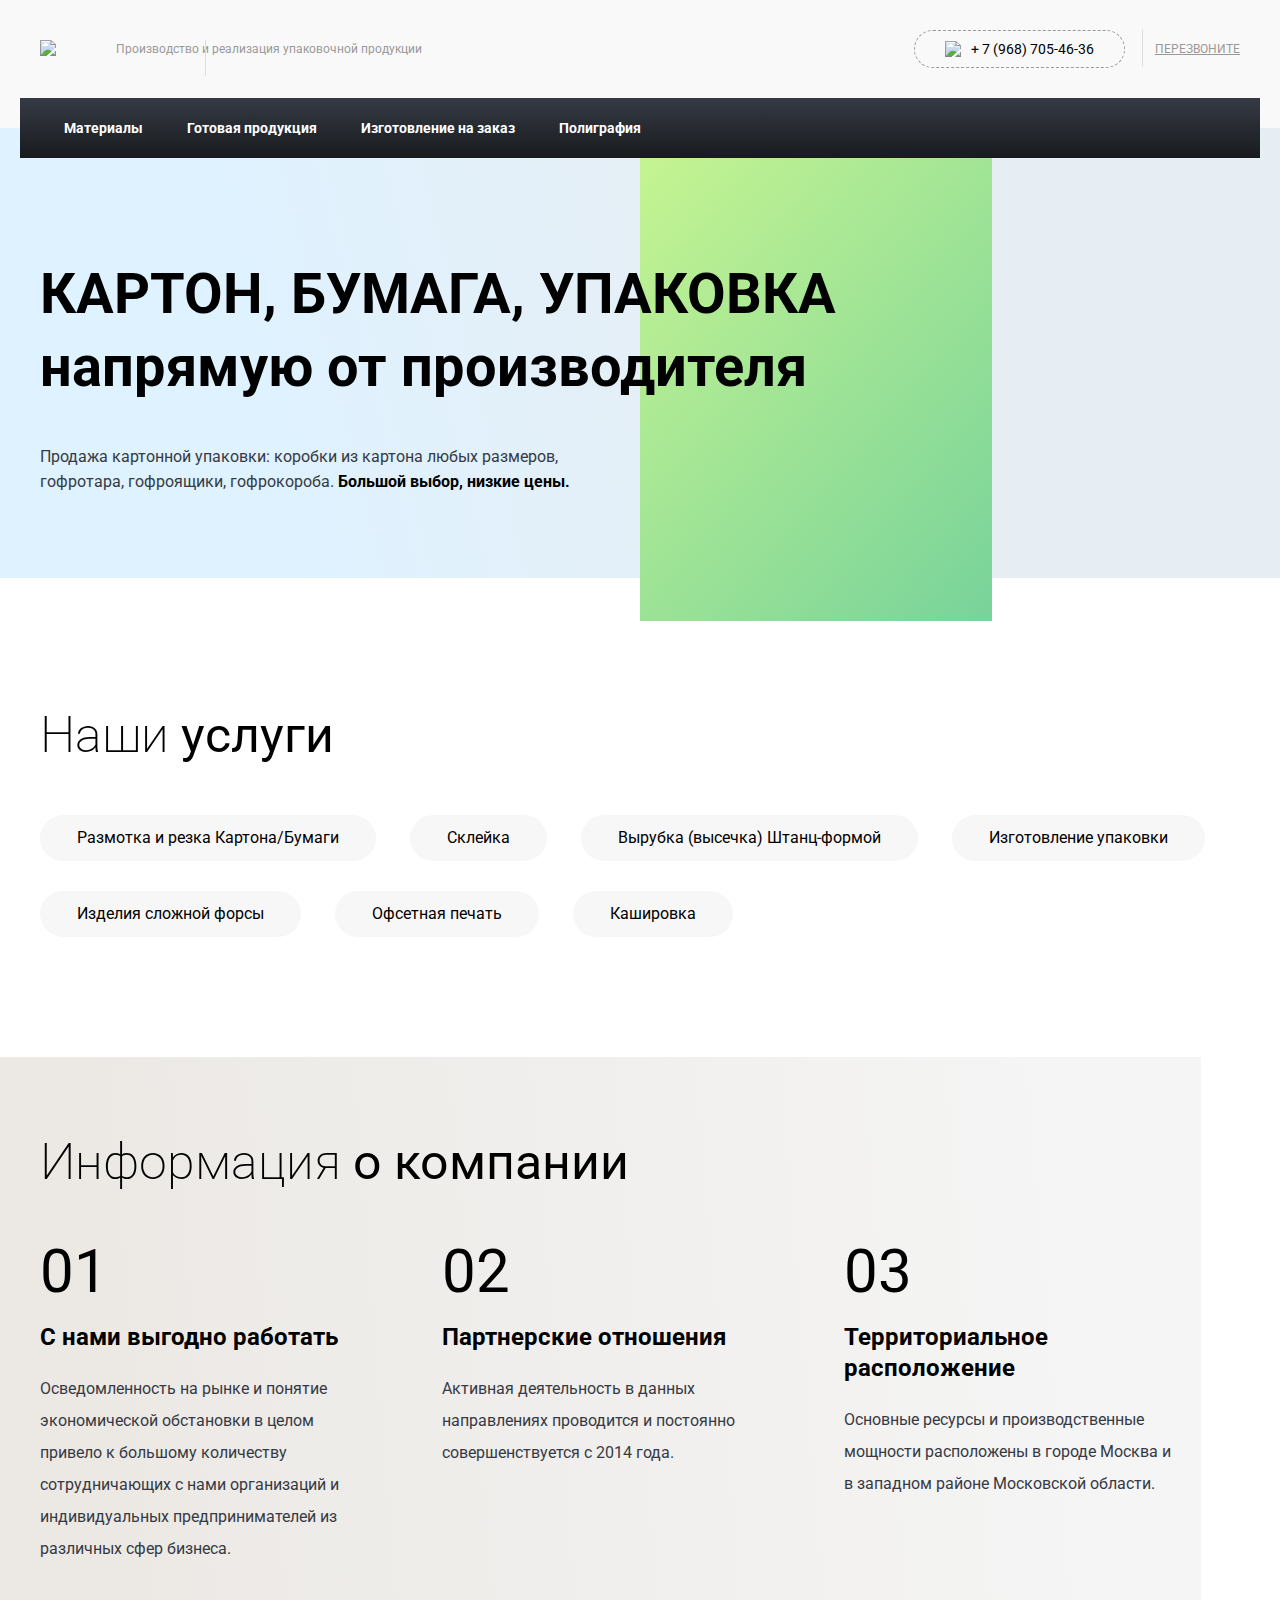
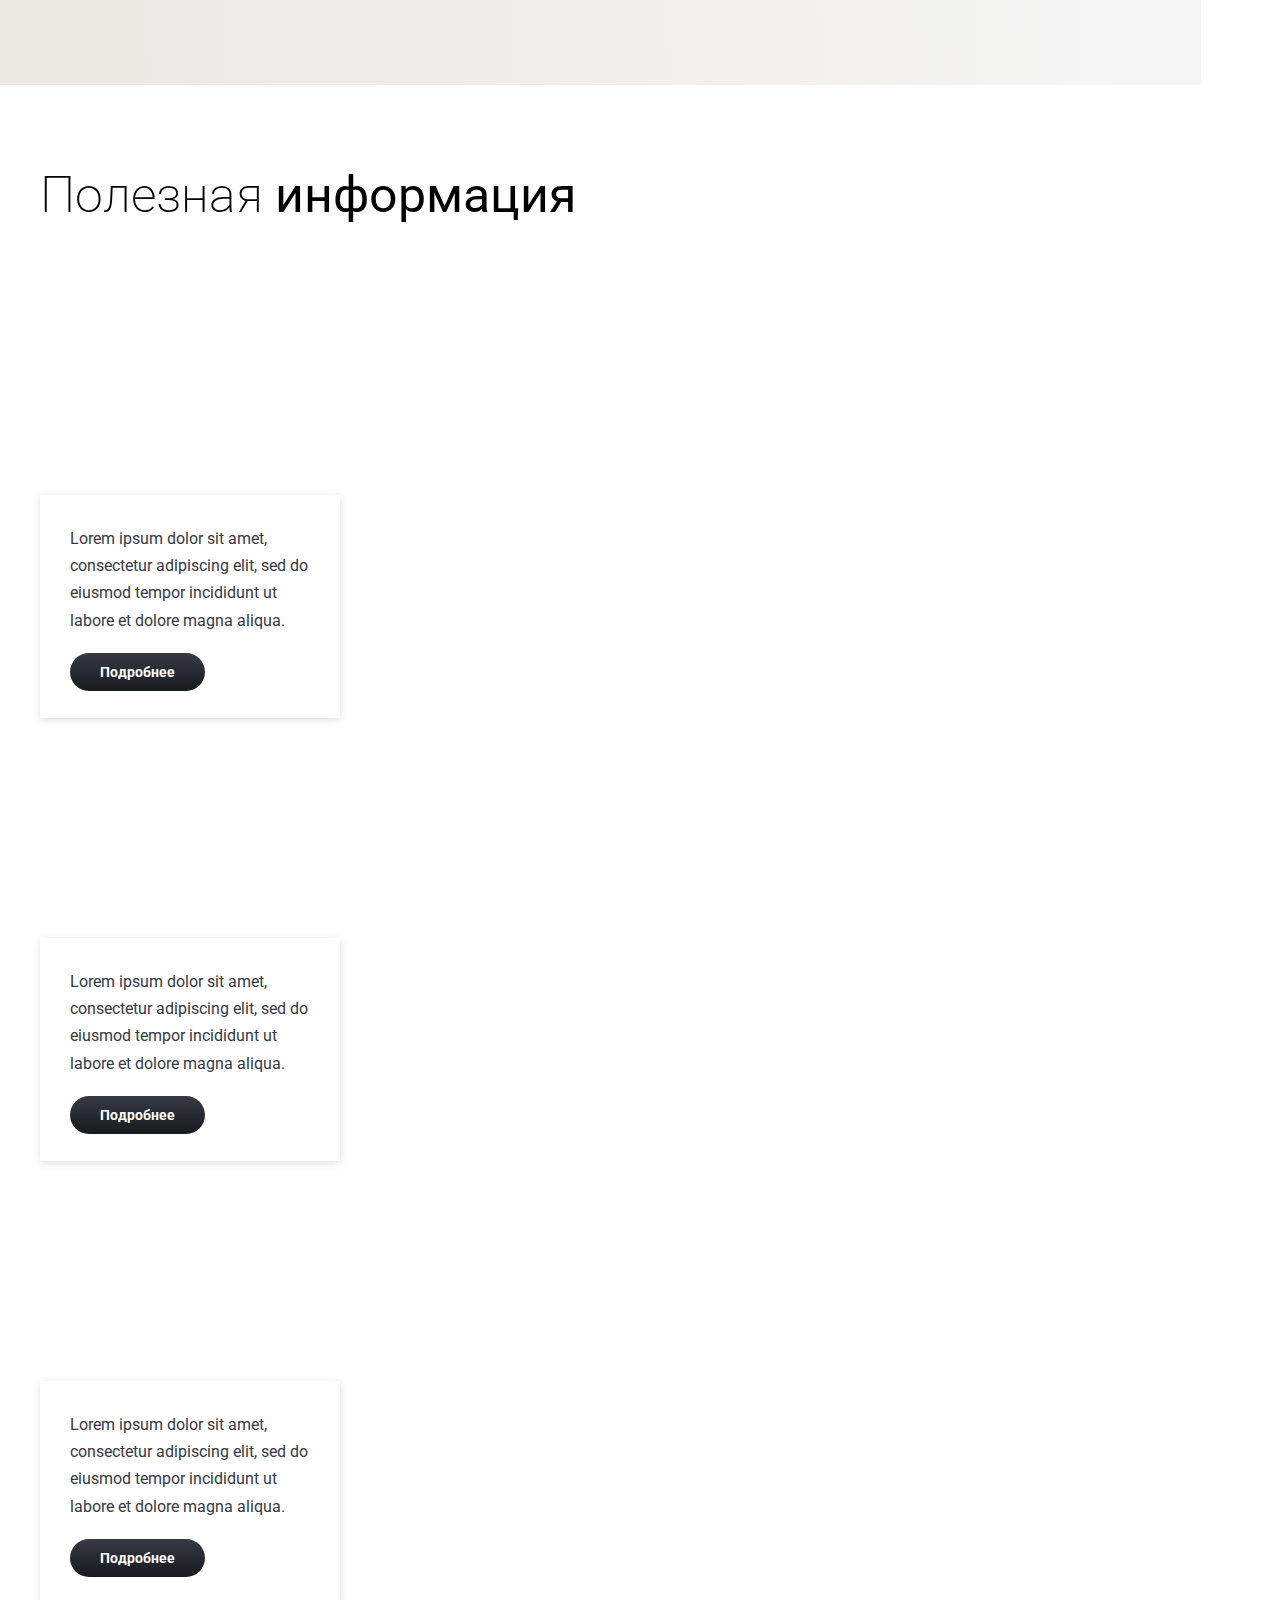
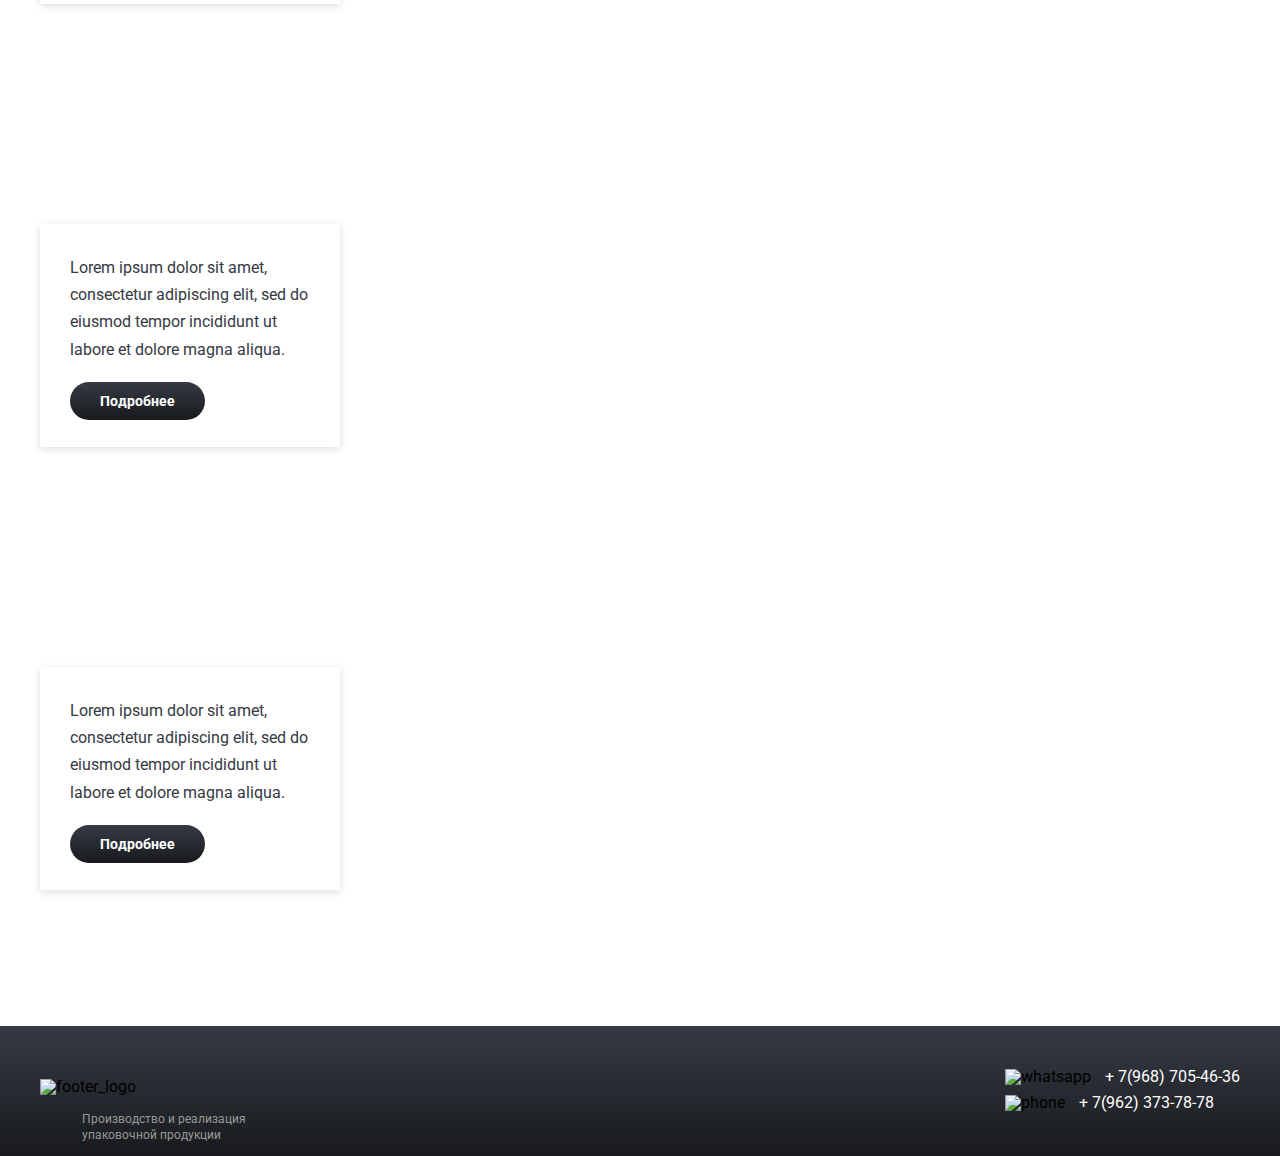
==== commit 0468879e: "Update js news" ====
--- a/src/main/resources/templates/index.html
+++ b/src/main/resources/templates/index.html
@@ -252,8 +252,8 @@
 		</form>
 	</div>
 </div>
-<script src="../static/js/main.js"></script>
-<script src="../static/js/jwt/news.js"></script>
+<script src="js/main.js"></script>
+<script src="js/jwt/news.js" ></script>
 <script>
 	var ww = $(window).width();
 	if(ww > 1024){
